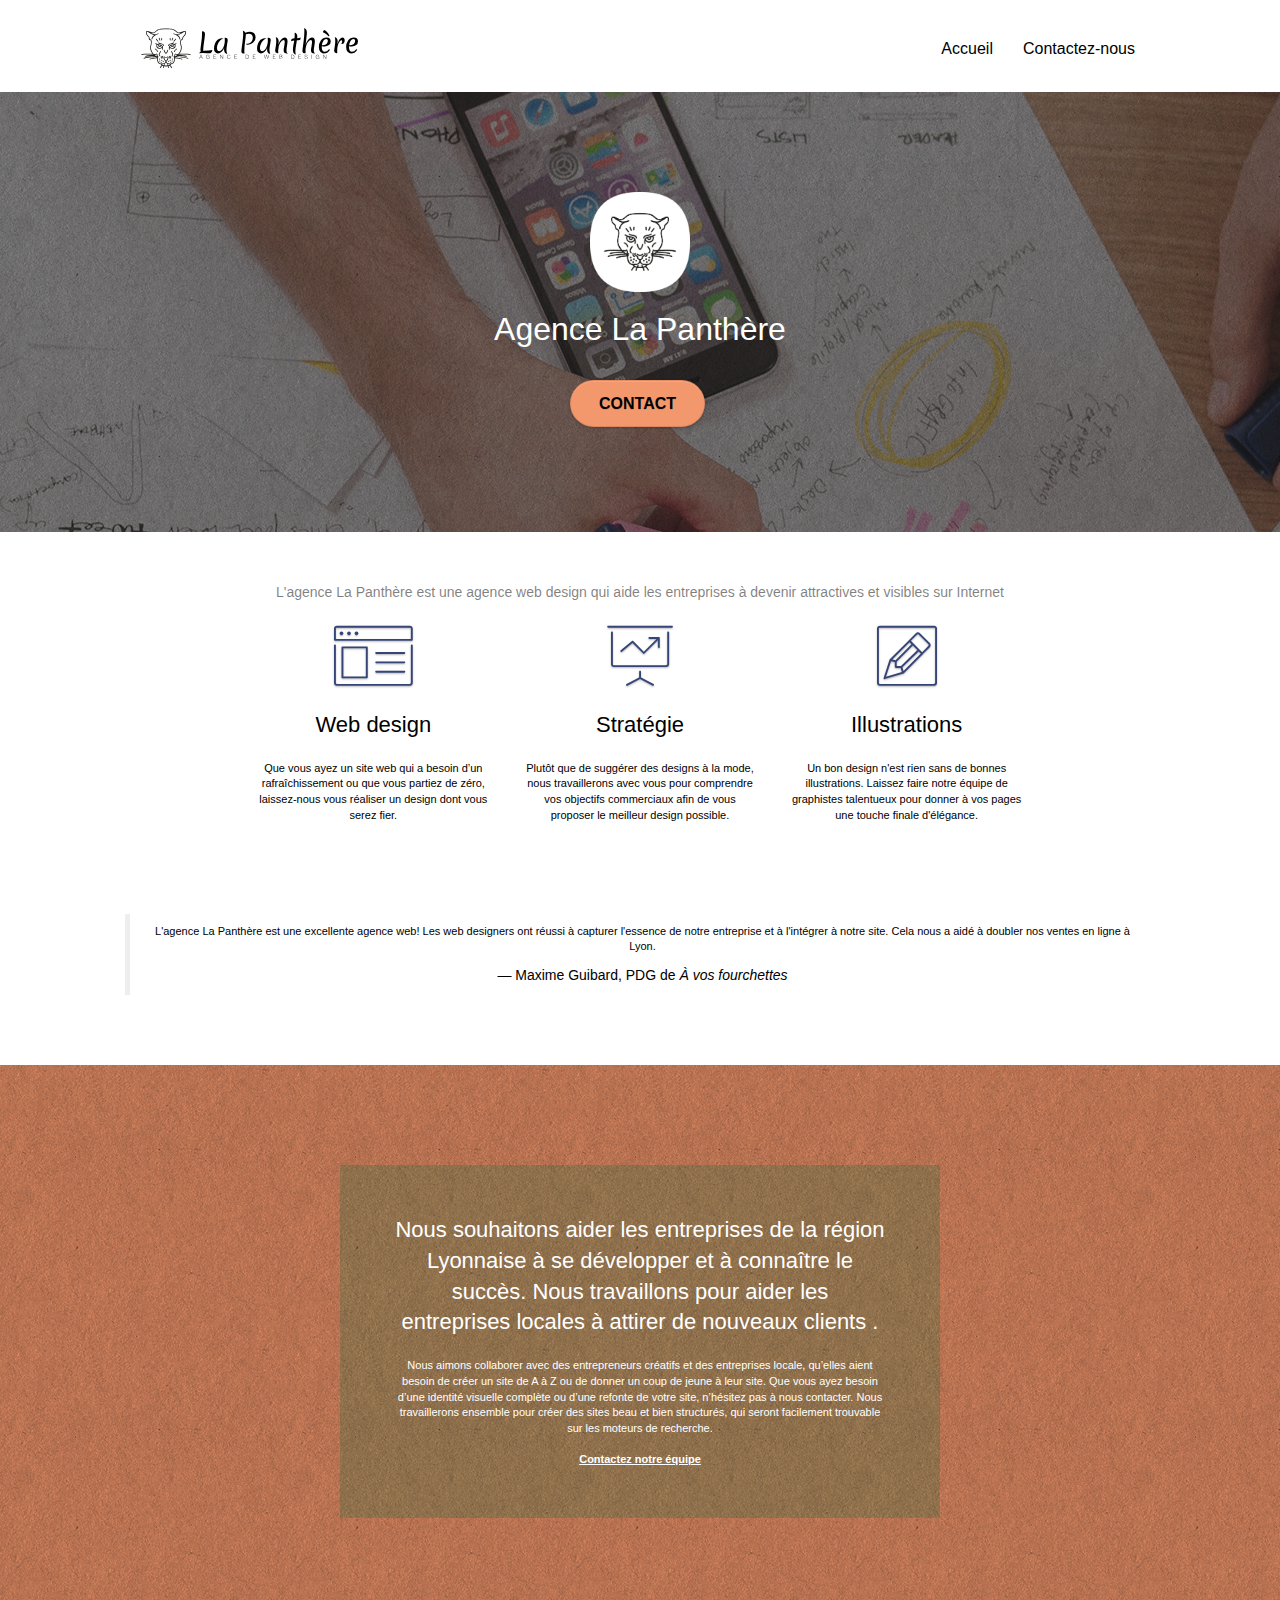
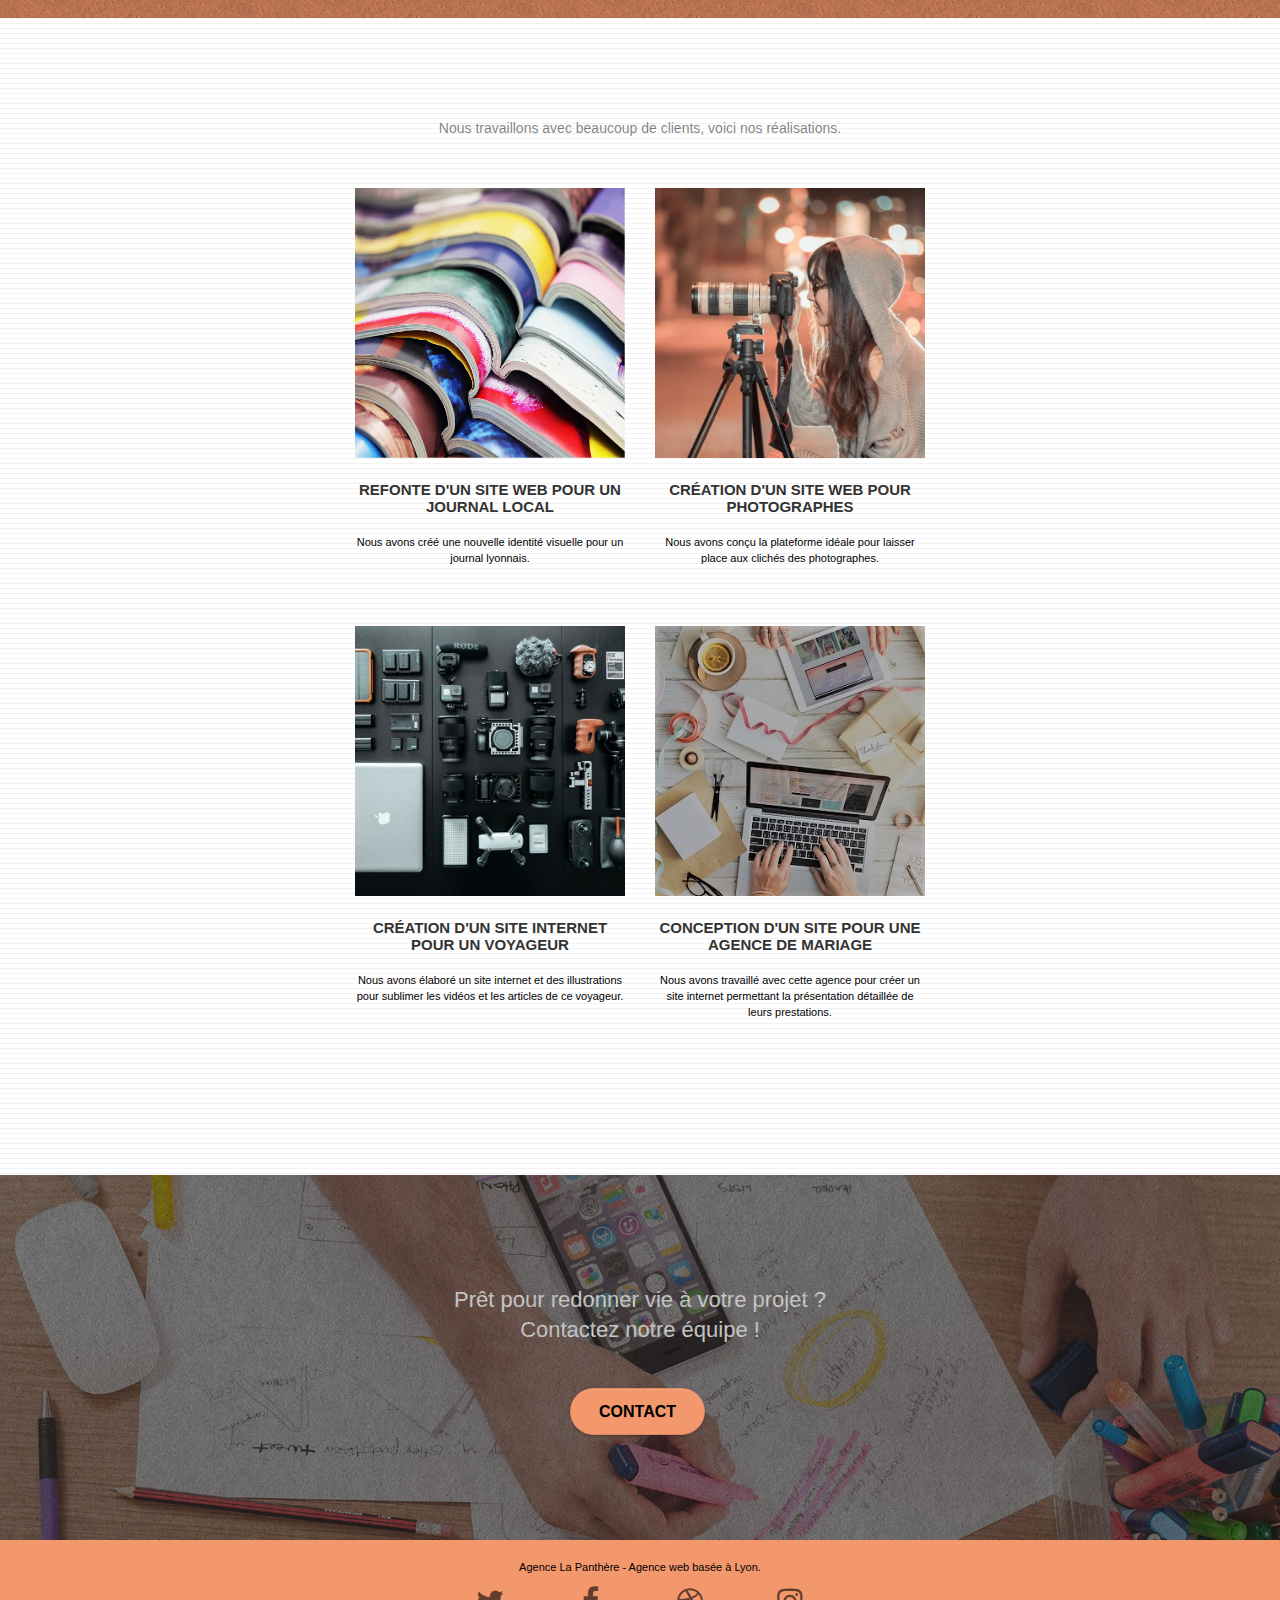
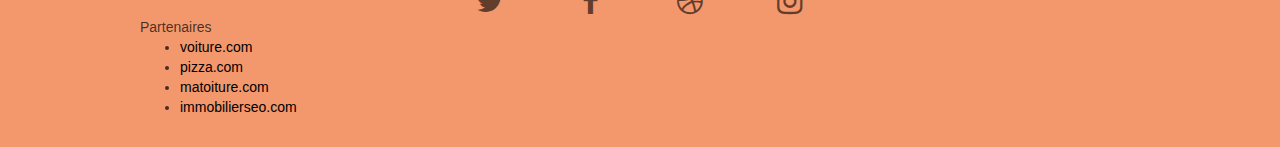
==== index.html @ 60c1de93 "Rename accueil.html en index.html pour github page" ====
<!doctype html>
<html lang="fr">
<head>
    <meta charset="utf-8">
    <meta name="description" content="L'agence La Pathère est une agence de web design basée à Lyon dont l'objectif est d'aider les entreprises à devenir attractive et visible sur internet.">
    <meta name="viewport" content="width=device-width, initial-scale=1.0, viewport-fit=cover">
    <link rel="shortcut icon" type="image/png" href="favicon.jpg">
    
	<link rel="stylesheet" type="text/css" href="./css/bootstrap.css">
	<link rel="stylesheet" type="text/css" href="style.css">
	<link rel="stylesheet" type="text/css" href="./css/font-awesome.css">
	<link rel="stylesheet" type="text/css" href="./css/et-line.css">
	
    
	<script src="./js/jquery-2.1.0.js"></script>
	<script src="./js/bootstrap.js"></script>
	<script src="./js/blocs.js"></script>
	<script src="./js/jquery.touchSwipe.js" defer></script>
	<script src="./js/gmaps.js"></script>

    <title>La Panthère, entreprise de web design à Lyon</title>

    
<!-- Analytics -->
 
<!-- Analytics END -->
    
</head>
<body>
<!-- Principal conteneur -->
<div class="page-container">
    
<!-- bloc-0 -->
<div class="bloc bgc-white l-bloc " id="bloc-0">
	<div class="container bloc-sm">

		<nav class="navbar row">
			<div class="navbar-header">
				<a class="navbar-brand" href="index.html"><img src="img/agence-la-panthere-monochrome.svg" alt="Logo de l'entreprise de web design La Panthère" height="40" /></a>
				<button id="nav-toggle" type="button" class="ui-navbar-toggle navbar-toggle" data-toggle="collapse" data-target=".navbar-1">
					<span class="sr-only">Toggle navigation</span><span class="icon-bar"></span><span class="icon-bar"></span><span class="icon-bar"></span>
				</button>
			</div>
			<div class="collapse navbar-collapse navbar-1 special-dropdown-nav">
				<ul class="site-navigation nav navbar-nav">
					<li>
						<a href="index.html">Accueil</a>
					</li>
					<li>
					</li>
					<li>
						<a href="contact.html">Contactez-nous</a>
					</li>
				</ul>
			</div>
		</nav>
	</div>
</div>
<!-- bloc-0 END -->

<!-- bloc-1-presentation -->
<div class="bloc bgc-dark-slate-blue bg-banniere d-bloc bg-t-edge bloc-bg-texture texture-paper b-parallax" id="bloc-1-hero">
	<div class="container bloc-lg">
		<div class="row tight-width-whitespace">
			<div class="col-sm-12">
				<img src="img/logo.png" class="center-block image-resize-mode" width="100" alt="Logo de l'entreprise de web design La Panthère" />
				<h1 class="text-center hero-bloc-text tc-white ">
					Agence La Panthère
				</h1>
				<div class="text-center">
					<a href="contact.html" class="btn btn-lg btn-clean btn-rd cta-hero btn-atomic-tangerine" id="cta-hero">Contact</a>
				</div>
			</div>
		</div>
	</div>
</div>
<!-- bloc-1-presentation END -->

<!-- bloc-2-services -->
<div class="bloc bgc-white l-bloc" id="bloc-2-services">
	<div class="container bloc-md">
		<div class="text-center">
			L'agence La Panthère est une agence web design qui aide les entreprises à devenir attractives et visibles sur Internet
		</div>
		<div class="row voffset-lg med-width-whitespace">
			<div class="col-sm-4">
				<div class="text-center">
					<span class="et-icon-browser sm-shadow icon-dark-slate-blue icons icon-lg"></span>
				</div>
				<h2 class="mg-md text-center">
					Web design
				</h2>
				<p class="text-center ">
					Que vous ayez un site web qui a besoin d&rsquo;un rafraîchissement ou que vous partiez de zéro, laissez-nous vous réaliser un design dont vous serez fier.
				</p>
			</div>
			<div class="col-sm-4">
				<div class="text-center">
					<span class="et-icon-presentation sm-shadow icon-dark-slate-blue icons icon-lg"></span>
				</div>
				<h2 class="mg-md text-center">
					Stratégie
				</h2>
				<p class="text-center ">
					Plutôt que de suggérer des designs à la mode, nous travaillerons avec vous pour comprendre vos objectifs commerciaux afin de vous proposer le meilleur design possible.<br>
				</p>
			</div>
			<div class="col-sm-4">
				<div class="text-center">
					<span class="et-icon-edit sm-shadow icon-dark-slate-blue icons icon-lg"></span>
				</div>
				<h2 class="mg-md text-center">
					Illustrations
				</h2>
				<p class="text-center ">
					Un bon design n'est rien sans de bonnes illustrations. Laissez faire notre équipe de graphistes talentueux pour donner à vos pages une touche finale d'élégance.
				</p>
			</div>
		</div>
		<div class="row voffset-lg voffset">
			<blockquote class="blockquote text-center">
				<p class="mb-0">L'agence La Panthère est une excellente agence web! Les web designers ont réussi à capturer l'essence de notre entreprise et à l'intégrer à notre site. Cela nous a aidé à doubler nos ventes en ligne à Lyon.</p>
				<footer class="blockquote-footer">Maxime Guibard, PDG de <cite title="Source Title">À vos fourchettes</cite></footer>
			</blockquote>
		</div>
	</div>
</div>
<!-- bloc-2-services END -->

<!-- bloc-3-what-i-do -->
<div class="bloc tc-white bgc-atomic-tangerine bg-presentation d-bloc bloc-bg-texture texture-paper b-parallax" id="bloc-3-what-i-do">
	<div class="container bloc-lg">
		<div class="row tight-width-whitespace black-background">
			<div class="col-sm-12">
				<h2 class="mg-md text-center tc-white">
					Nous souhaitons aider les entreprises de la région Lyonnaise à se développer et à connaître le succès. Nous travaillons pour aider les entreprises locales à attirer de nouveaux clients .<br>
				</h2>
				<p class="text-center white">
					Nous aimons collaborer avec des entrepreneurs créatifs et des entreprises locale, qu’elles aient besoin de créer un site de A à Z ou de donner un coup de jeune à leur site. Que vous ayez besoin d’une identité visuelle complète ou d’une refonte de votre site, n’hésitez pas à nous contacter. Nous travaillerons ensemble pour créer des sites beau et bien structurés, qui seront facilement trouvable sur les moteurs de recherche. <br><br><a class="ltc-white bold-link" href="contact.html">Contactez notre équipe</a><br>
				</p>
			</div>
		</div>
	</div>
</div>
<!-- bloc-3-what-i-do END -->

<!-- bloc-4-portfolio -->
<div class="bloc bgc-white bg-lines-h2-bg bg-repeat l-bloc" id="bloc-4-portfolio">
	<div class="container bloc-lg">
		<div class="row">
			<div class="col-sm-12 text-center">
				Nous travaillons avec beaucoup de clients, voici nos réalisations.
			</div>
		</div>
		<div class="row tight-width-whitespace portfolio-row">
			<div class="col-sm-6">
				<a href="#" data-lightbox="img/1.jpg" data-gallery-id="gallery-1" data-caption="Refonte d'un site web pour un journal local" data-frame="snapshot-lb"><img src="img/1.jpg" alt="Photo de livre empilé" class="img-responsive portfolio-thumb" /></a>
				<h3 class="mg-md text-center">
					Refonte d'un site web pour un journal local
				</h3>
				<p class="text-center">
					Nous avons créé une nouvelle identité visuelle pour un journal lyonnais.
				</p>
			</div>
			<div class="col-sm-6">
				<a href="#" data-lightbox="img/2.jpg" data-gallery-id="gallery-1" data-caption="Création d'un site web pour photographes" data-frame="snapshot-lb"><img src="img/2.jpg" class="img-responsive portfolio-thumb" alt="Photo d'une femme prenant une photo" /></a>
				<h3 class="mg-md text-center">
					Création d'un site web pour photographes
				</h3>
				<p class="text-center">
					Nous avons conçu la plateforme idéale pour laisser place aux clichés des photographes.
				</p>
			</div>
		</div>
		<div class="row tight-width-whitespace portfolio-row">
			<div class="col-sm-6">
				<a href="#" data-lightbox="img/3.bmp" data-gallery-id="gallery-1" data-caption="Création d'un site internet pour un voyageur" data-frame="snapshot-lb"><img src="img/3.bmp" class="img-responsive portfolio-thumb" alt="Photo de divers équipements de vidéaste"/></a>
				<h3 class="mg-md text-center">
					Création d'un site internet pour un voyageur
				</h3>
				<p class="text-center">
					Nous avons élaboré un site internet et des illustrations pour sublimer les vidéos et les articles de ce voyageur.
				</p>
			</div>
			<div class="col-sm-6">
				<a href="#" data-lightbox="img/4.bmp" data-gallery-id="gallery-1" data-caption="Conception d'un site pour une agence de mariage" data-frame="snapshot-lb"><img src="img/4.bmp" class="img-responsive portfolio-thumb" alt="Photo représantant des personnes travaillant sur une site web pour une agence de mariage" /></a>
				<h3 class="mg-md text-center">
					Conception d'un site pour une agence de mariage
				</h3>
				<p class="text-center">
					Nous avons travaillé avec cette agence pour créer un site internet permettant la présentation détaillée de leurs prestations.
				</p>
			</div>
		</div>
	</div>
</div>
<!-- bloc-4-portfolio END -->

<!-- bloc-5-cta -->
<div class="bloc bgc-dark-slate-blue bg-banniere d-bloc bloc-bg-texture texture-paper" id="bloc-5-cta">
	<div class="container bloc-lg">
		<div class="row">
			<h2 class="mg-md text-center tc-white">
				Prêt pour redonner vie à votre projet ?<br>Contactez notre équipe !
			</h2>
			<div class="col-sm-12 text-center">
				<a href="contact.html" class="btn btn-atomic-tangerine btn-clean btn-rd btn-lg cta-hero">Contact</a>
			</div>
		</div>
	</div>
</div>
<!-- bloc-5-cta END -->

<!-- ScrollToTop Button -->
<a class="bloc-button btn btn-d scrollToTop" onclick="scrollToTarget('1')"><span class="fa fa-chevron-up"></span></a>
<!-- ScrollToTop Button END-->

<!-- Footer - bloc-8 -->
<footer>
	<div class="bloc bgc-atomic-tangerine d-bloc" id="bloc-8">
	<div class="container bloc-sm">
		<div class="row">
			<div class="col-sm-12">
				<p class="text-center black">
					Agence La Panthère - Agence web basée à Lyon.<br>
				</p>
				<div class="row row-no-gutters social">
					<div class="col-sm-3">
						<div class="text-center">
							<a class="social" href="index.html"><span class="fa fa-twitter icon-md"></span></a>
						</div>
					</div>
					<div class="col-sm-3">
						<div class="text-center">
							<a class="social" href="index.html"><span class="fa fa-facebook icon-md"></span></a>
						</div>
					</div>
					<div class="col-sm-3">
						<div class="text-center">
							<a class="social" href="index.html"><span class="fa fa-dribbble icon-md"></span></a>
						</div>
					</div>
					<div class="col-sm-3">
						<div class="text-center">
							<a class="social" href="index.html"><span class="fa fa-instagram icon-md"></span></a>
						</div>
					</div>
				</div>
				<div class="row">
					<div class="col-sm-4">
						Partenaires
							<ul>
								<li><a href="voiture.com">voiture.com</a></li>
								<li><a href="pizza.com">pizza.com</a></li>
								<li><a href="matoiture.com">matoiture.com</a></li>
								<li><a href="immobilierseo.com">immobilierseo.com</a></li>
							</ul>		
					</div>
				</div>
			</div>
		</div>
	</div>
</div>
</footer>

<!-- Footer - bloc-8 END -->

</div>
<!-- Principal conteneur END -->
    

</body>
</html>
---- style.css ----
body {
    margin: 0;
    padding: 0;
    background: #FFF;
    overflow-x: hidden;
    -webkit-font-smoothing: antialiased;
    -moz-osx-font-smoothing: grayscale;
}

a,
button {
    transition: all .3s ease-in-out;
    outline: none!important;
}

a:hover {
    text-decoration: none;
    cursor: pointer;
}

#page-loading-blocs-notifaction {
    position: fixed;
    top: 0;
    bottom: 0;
    width: 100%;
    z-index: 100000;
    background: #FFFFFF url("img/pageload-spinner.gif") no-repeat center center;
}

.bloc {
    width: 100%;
    clear: both;
    background: 50% 50% no-repeat;
    padding: 0 50px;
    -webkit-background-size: cover;
    -moz-background-size: cover;
    -o-background-size: cover;
    background-size: cover;
    position: relative;
}

.bloc .container {
    padding-left: 0;
    padding-right: 0;
}

.bloc-lg {
    padding: 100px 50px;
}

.bloc-md {
    padding: 50px;
}

.bloc-sm {
    padding: 20px 50px;
}

.bg-center,
.bg-l-edge,
.bg-r-edge,
.bg-t-edge,
.bg-b-edge,
.bg-tl-edge,
.bg-bl-edge,
.bg-tr-edge,
.bg-br-edge,
.bg-repeat {
    -webkit-background-size: auto!important;
    -moz-background-size: auto!important;
    -o-background-size: auto!important;
    background-size: auto!important;
}

.bg-repeat {
    background: repeat;
}

.bg-t-edge {
    background: top no-repeat;
}

.bloc-bg-texture::before {
    content: "";
    background-size: 2px 2px;
    position: absolute;
    top: 0;
    bottom: 0;
    left: 0;
    right: 0;
}

.texture-paper::before {
    background: url("img/texture-paper.png");
    background-size: 280px 280px;
}

.b-parallax {
    background-attachment: fixed;
}

.d-bloc {
    color: rgba(0, 0, 0, 0.7);
}

.d-bloc button:hover {
    color: rgba(255, 255, 255, .9);
}

.d-bloc .icon-round,
.d-bloc .icon-square,
.d-bloc .icon-rounded,
.d-bloc .icon-semi-rounded-a,
.d-bloc .icon-semi-rounded-b {
    border-color: rgba(255, 255, 255, .9);
}

.d-bloc .divider-h span {
    border-color: rgba(255, 255, 255, .2);
}

.d-bloc .a-btn,
.d-bloc .navbar a,
.d-bloc .navbar-brand,
.d-bloc a .icon-sm,
.d-bloc a .icon-md,
.d-bloc a .icon-lg,
.d-bloc a .icon-xl,
.d-bloc h1 a,
.d-bloc h2 a,
.d-bloc h3 a,
.d-bloc h4 a,
.d-bloc h5 a,
.d-bloc h6 a,
.d-bloc p a {
    color: rgba(0, 0, 0, 0.6);
}

.d-bloc .a-btn:hover,
.d-bloc .navbar a:hover,
.d-bloc .navbar-brand:hover,
.d-bloc a:hover .icon-sm,
.d-bloc a:hover .icon-md,
.d-bloc a:hover .icon-lg,
.d-bloc a:hover .icon-xl,
.d-bloc h1 a:hover,
.d-bloc h2 a:hover,
.d-bloc h3 a:hover,
.d-bloc h4 a:hover,
.d-bloc h5 a:hover,
.d-bloc h6 a:hover,
.d-bloc p a:hover {
    color: rgb(0, 0, 0);
}

.d-bloc .navbar-toggle .icon-bar {
    background: rgba(255, 255, 255, 1);
}

.d-bloc .btn-wire,
.d-bloc .btn-wire:hover {
    color: rgba(255, 255, 255, 1);
    border-color: rgba(255, 255, 255, 1);
}

.d-bloc .panel {
    color: rgba(0, 0, 0, .5);
}

.d-bloc .panel button:hover {
    color: rgba(0, 0, 0, .7);
}

.d-bloc .panel icon {
    border-color: rgba(0, 0, 0, .7);
}

.d-bloc .panel .divider-h span {
    border-color: rgba(0, 0, 0, .1);
}

.d-bloc .panel .a-btn {
    color: rgba(0, 0, 0, .6);
}

.d-bloc .panel .a-btn:hover {
    color: rgba(0, 0, 0, 1);
}

.d-bloc .panel .btn-wire,
.d-bloc .panel .btn-wire:hover {
    color: rgba(0, 0, 0, .7);
    border-color: rgba(0, 0, 0, .3);
}

.d-bloc .panel,
.l-bloc {
    color: rgba(0, 0, 0, .5);
}

.d-bloc .panel button:hover,
.l-bloc button:hover {
    color: rgba(0, 0, 0, .7);
}

.l-bloc .icon-round,
.l-bloc .icon-square,
.l-bloc .icon-rounded,
.l-bloc .icon-semi-rounded-a,
.l-bloc .icon-semi-rounded-b {
    border-color: rgba(0, 0, 0, .7);
}

.d-bloc .panel .divider-h span,
.l-bloc .divider-h span {
    border-color: rgba(0, 0, 0, .1);
}

.d-bloc .panel .a-btn,
.l-bloc .a-btn,
.l-bloc .navbar a,
.l-bloc .navbar-brand,
.l-bloc a .icon-sm,
.l-bloc a .icon-md,
.l-bloc a .icon-lg,
.l-bloc a .icon-xl,
.l-bloc h1 a,
.l-bloc h2 a,
.l-bloc h3 a,
.l-bloc h4 a,
.l-bloc h5 a,
.l-bloc h6 a,
.l-bloc p a {
    color: rgba(0, 0, 0, .6);
}

.d-bloc .panel .a-btn:hover,
.l-bloc .a-btn:hover,
.l-bloc .navbar a:hover,
.l-bloc .navbar-brand:hover,
.l-bloc a:hover .icon-sm,
.l-bloc a:hover .icon-md,
.l-bloc a:hover .icon-lg,
.l-bloc a:hover .icon-xl,
.l-bloc h1 a:hover,
.l-bloc h2 a:hover,
.l-bloc h3 a:hover,
.l-bloc h4 a:hover,
.l-bloc h5 a:hover,
.l-bloc h6 a:hover,
.l-bloc p a:hover {
    color: rgba(0, 0, 0, 1);
}

.l-bloc .navbar-toggle .icon-bar {
    color: rgba(0, 0, 0, .6);
}

.d-bloc .panel .btn-wire,
.d-bloc .panel .btn-wire:hover,
.l-bloc .btn-wire,
.l-bloc .btn-wire:hover {
    color: rgba(0, 0, 0, .7);
    border-color: rgba(0, 0, 0, .3);
}

.voffset {
    margin-top: 30px;
}

.voffset-lg {
    margin-top: 80px;
}

.row-no-gutters {
    margin-right: 0;
    margin-left: 0;
}

.row.row-no-gutters > [class^="col-"],
.row.row-no-gutters > [class*=" col-"] {
    padding-right: 0;
    padding-left: 0;
}

#bloc-1-hero h1 {
    font-size: 32px;
}

.navbar {
    margin-bottom: 0;
    z-index: 1;
}

.navbar-brand {
    height: auto;
    padding: 3px 15px;
    font-size: 25px;
    font-weight: normal;
    font-weight: 600;
    line-height: 44px;
}

.navbar-brand img {
    max-height: 200px;
    margin: 0 5px 0 0;
    display: inline;
}

.navbar-brand img[src$=svg] {
    min-width: 100px;
}

.nav-center .navbar-brand img {
    margin: 0;
}

.navbar .nav {
    padding-top: 2px;
    margin-right: -16px;
    float: right;
    z-index: 1;
}

.nav > li {
    float: left;
    margin-top: 4px;
    font-size: 16px;
}

.navbar-nav .open .dropdown-menu > li > a {
    text-align: inherit;
}

.nav > li a:hover,
.nav > li a:focus {
    background: transparent;
}

.navbar-toggle {
    margin: 10px 10px 0 0;
    border: 0px;
}

.navbar-toggle:hover {
    background: transparent!important;
}

.navbar-toggle .icon-bar {
    background-color: rgba(0, 0, 0, .5);
    width: 26px;
}

.nav-invert .navbar .nav {
    float: left;
}

.nav-invert .navbar-header,
.nav-invert .navbar-brand {
    float: right;
    position: relative;
    z-index: 2;
}

@media (min-width: 768px) {
    .site-navigation {
        position: absolute;
        top: 50%;
        right: 20px;
        transform: translate(0, -50%);
        -webkit-transform: translateY(-50%);
    }
    .nav > li .dropdown-menu a,
    .nav > li .dropdown-menu a:hover {
        color: #484848;
    }
    .nav-invert .site-navigation {
        left: 0;
        right: 0;
    }
    .nav-center {
        text-align: center;
    }
    .nav-center .navbar-header {
        width: 100%;
    }
    .nav-center .navbar-header,
    .nav-center .navbar-brand,
    .nav-center .nav > li {
        float: none;
        display: inline-block;
    }
    .nav-center .site-navigation {
        position: relative;
        width: 100%;
        right: 0;
        margin-right: 0px;
        margin-top: 20px;
    }
    .nav-center.mini-nav .navbar-toggle {
        float: none;
        margin: 10px auto 0;
    }
}

.nav > li > .dropdown a {
    background: none!important;
    display: block;
    padding: 14px 15px;
}

nav .caret {
    margin: 0 5px;
}

.dropdown-menu .dropdown-menu {
    top: -8px;
    left: 100%;
}

.dropdown-menu .dropmenu-flow-right {
    top: 100%;
    left: 0;
    margin-left: -1px;
    border-top-left-radius: 0;
    border-top-right-radius: 0;
}

.dropdown-menu .dropdown span {
    border: 4px solid black;
    border-top-color: transparent;
    border-right-color: transparent;
    border-bottom-color: transparent;
    margin: 6px -5px 0 0!important;
    float: right;
}

.mg-md {
    margin-top: 10px;
    margin-bottom: 20px;
}

.mg-lg {
    margin-top: 10px;
    margin-bottom: 40px;
}

.btn {
    margin: 0 5px 5px 0;
}

.btn.pull-right {
    margin: 0 0 5px 5px;
}

.btn-d,
.btn-d:hover,
.btn-d:focus {
    color: #FFF;
    background: rgba(0, 0, 0, .3);
}

button {
    outline: none!important;
}

.btn-rd {
    border-radius: 40px;
}

.btn-clean {
    border: 1px solid rgba(0, 0, 0, .08);
    border-bottom-color: rgba(0, 0, 0, .1);
    text-shadow: 0 1px 0 rgba(0, 0, 1, .1);
    box-shadow: 0 1px 3px rgba(0, 0, 1, .25), inset 0 1px 0 0 rgba(255, 255, 255, .15);
}

.icon-md {
    font-size: 30px!important;
}

.icon-lg {
    font-size: 60px!important;
}

.sm-shadow {
    text-shadow: 0 1px 2px rgba(0, 0, 0, .3);
}

.panel-sq,
.panel-sq .panel-heading,
.panel-sq .panel-footer {
    border-radius: 0;
}

.panel-rd {
    border-radius: 30px;
}

.panel-rd .panel-heading {
    border-radius: 29px 29px 0 0;
}

.panel-rd .panel-footer {
    border-radius: 0 0 29px 29px;
}

.form-control {
    border-color: rgba(0, 0, 0, .1);
    box-shadow: none;
}

.scrollToTop {
    width: 40px;
    height: 40px;
    position: fixed;
    bottom: 20px;
    right: 20px;
    opacity: 0;
    z-index: 500;
    transition: all .3s ease-in-out;
}

.scrollToTop span {
    margin-top: 6px;
}

.showScrollTop {
    font-size: 14px;
    opacity: 1;
}

a[data-lightbox] {
    position: relative;
    display: block;
    text-align: center;
}

a[data-lightbox]:hover::before {
    content: "+";
    font-family: "HelveticaNeue-Light", "Helvetica Neue Light", "Helvetica Neue", Helvetica, Arial;
    font-size: 32px;
    width: 50px;
    height: 50px;
    margin-left: -25px;
    border-radius: 50%;
    background: rgba(0, 0, 0, .6);
    color: #FFF;
    font-weight: 100;
    z-index: 1;
    position: absolute;
    top: 50%;
    transform: translateY(-50%);
    -webkit-transform: translateY(-50%);
}

a[data-lightbox]:hover img {
    opacity: 0.6;
    -webkit-animation-fill-mode: none;
    animation-fill-mode: none;
}

#lightbox-modal {
    display: flex;
    align-items: center;
}

#lightbox-modal .modal-dialog {
    width: 90%;
    max-width: 900px;
    margin: 0 auto 0;
}

#lightbox-modal .modal-dialog img {
    max-height: 90vh;
    margin: 0 auto;
}

.lightbox-caption {
    padding: 20px;
    color: #FFF;
    background: rgba(0, 0, 0, .5);
    position: absolute;
    left: 15px;
    right: 15px;
    bottom: 5px;
}

.close-lightbox {
    color: #FFF;
    font-size: 30px;
    position: absolute;
    top: 20px;
    right: 20px;
    z-index: 20;
    background: rgba(0, 0, 0, .5);
    border: none;
    line-height: 30px;
    padding: 0 9px 5px;
    opacity: 0.3;
}

.close-lightbox:hover,
.next-lightbox:hover,
.prev-lightbox:hover {
    opacity: 1.0;
    color: #FFF;
}

.next-lightbox,
.prev-lightbox {
    font-size: 20px;
    color: rgba(255, 255, 255, .9);
    background: rgba(0, 0, 0, .5);
    transition: all .2s ease-in-out;
    position: absolute;
    top: 45%;
    z-index: 1;
    opacity: 0.4;
}

.next-lightbox {
    padding: 6px 8px 1px 13px;
    right: 25px;
}

.prev-lightbox {
    padding: 6px 13px 1px 10px;
    left: 25px;
}

.snapshot-lb .modal-body {
    padding-bottom: 45px;
}

.snapshot-lb .lightbox-caption {
    padding: 0;
    color: rgba(0, 0, 0, .5);
    background: none;
}

h1,
h2,
h3,
h4,
h5,
h6,
p,
label,
.btn,
a {
    font-family: "helvetica";
    font-weight: 400;
    color: #000000!important;
}

.container {
    max-width: 1000px;
}

.hero-bloc-text {
    font-size: 38px;
}

.hero-bloc-text-sub {
    font-size: 36px;
}

.statement-bloc-text {
    line-height: 26px;
    font-style: italic;
    font-size: 20px;
    text-align: center;
    font-weight: lighter;
    max-width: 520px;
    margin: auto auto auto auto;
}

p {
    font-size: 11px;
}

.tight-width-whitespace {
    max-width: 600px;
    margin: auto auto auto auto;
}

.h1 {
    font-size: 20px;
    font-family: "Open Sans";
}

.cta-hero {
    margin-top: 22px;
    color: #000000!important;
    text-transform: uppercase;
    padding: 12px 28px 12px 28px;
    font-size: 16px;
    font-weight: 700;
}

.social {
    max-width: 400px;
    margin: auto auto auto auto;
}

h2 {
    font-size: 22px;
    line-height: 1.4em;
}

h3 {
    font-size: 15px;
    text-transform: uppercase;
    font-weight: 700;
    color: #333333!important;
}

.med-width-whitespace {
    max-width: 800px;
    margin: auto auto auto auto;
    box-shadow: 0px 0px 0px #000000;
}

h1 {
    color: #333333!important;
}

h4 {
    color: #333333!important;
}

.icons {
    margin-bottom: 14px;
    margin-top: 24px;
}

.white {
    color: #FFFFFF!important;
}

.black {
    color: black!important;
}

.portfolio-thumb {
    margin-bottom: 24px;
}

.portfolio-row {
    margin-bottom: 44px;
    margin-top: 50px;
}

.avatar {
    box-shadow: 0px 4px 9px rgba(0, 0, 0, 0.3);
}

.black-background {
    background-color: rgba(165, 147, 99, 0.7);
    padding: 40px 40px 40px 40px;
}

.bold-link {
    font-weight: 900;
    text-decoration: underline!important;
}

.bgc-white {
    background-color: #FFFFFF;
}

.bgc-dark-slate-blue {
    background-color: #364577;
}

.bgc-atomic-tangerine {
    background-color: #F3976C;
}

.tc-white {
    color: #ffffff!important;
}

.btn-atomic-tangerine {
    background: #F3976C;
    color: black!important;
}

.btn-atomic-tangerine:hover {
    background: #c27956!important;
    color: black!important;
}

.ltc-white {
    color: #FFFFFF!important;
}

.ltc-white:hover {
    color: #cccccc!important;
}

.ltc-atomic-tangerine {
    color: #F3976C!important;
}

.ltc-atomic-tangerine:hover {
    color: #c27956!important;
}

.icon-dark-slate-blue {
    color: #364577!important;
    border-color: #364577!important;
}

.bg-dots-bg {
    background-image: url("img/dots-bg.png");
}

.bg-lines-h2-bg {
    background-image: url("img/lines-h2-bg.png");
}

.bg-banniere {
    background-image: url("img/agence-la-panthere.jpg");
}

.bg-presentation {
    background-image: url("img/image-de-presentation.bmp");
}

.blockquote-footer{
    color: #000000!important;
}

@media (max-width: 1024px) {
    .bloc {
        padding-left: 20px;
        padding-right: 20px;
    }
    .bloc.full-width-bloc,
    .bloc-tile-2.full-width-bloc .container,
    .bloc-tile-3.full-width-bloc .container,
    .bloc-tile-4.full-width-bloc .container {
        padding-left: 0;
        padding-right: 0;
    }
}

@media (max-width: 992px) and (min-width: 768px) {
    .navbar .nav {
        max-width: 80%
    }
    .nav-center.navbar .nav {
        max-width: 100%
    }
}

@media only screen and (min-device-width: 768px) and (max-device-width: 1024px) and (orientation: landscape) {
    .b-parallax {
        background-attachment: scroll;
    }
}

@media only screen and (min-device-width: 1024px) and (max-device-width: 1366px) and (-webkit-min-device-pixel-ratio: 1.5) {
    .b-parallax {
        background-attachment: scroll;
    }
}

@media (max-width: 991px) {
    .container {
        width: 100%;
    }
    .b-parallax {
        background-attachment: scroll;
    }
    .page-container,
    #hero-bloc {
        overflow-x: hidden;
        position: relative;
    }
    .bloc {
        padding-left: constant(safe-area-inset-left);
        padding-right: constant(safe-area-inset-right);
    }
    .bloc-group,
    .bloc-group .bloc {
        display: block;
        width: 100%;
    }
    .bloc-fill-screen .fill-bloc-top-edge,
    .bloc-fill-screen .fill-bloc-bottom-edge {
        padding: 0 20px;
        padding-left: constant(safe-area-inset-left);
        padding-right: constant(safe-area-inset-right);
    }
}

@media (max-width: 767px) {
    .page-container {
        overflow-x: hidden;
        position: relative;
    }
    h1,
    h2,
    h3,
    h4,
    h5,
    h6,
    p,
    #disqus_thread {
        padding-left: 10px!important;
        padding-right: 10px!important;
    }
    .b-parallax {
        background-attachment: scroll;
    }
    .navbar .nav {
        padding-top: 0;
        border-top: 1px solid rgba(0, 0, 0, .2);
        float: none!important;
    }
    .navbar.row {
        margin-left: 0;
        margin-right: 0;
    }
    .site-navigation {
        position: inherit;
        transform: none;
        -webkit-transform: none;
        -ms-transform: none;
    }
    .nav > li {
        margin-top: 0;
        border-bottom: 1px solid rgba(0, 0, 0, .1);
        background: rgba(0, 0, 0, .05);
        text-align: left;
        padding-left: 15px;
        width: 100%;
    }
    .nav > li:hover {
        background: rgba(0, 0, 0, .08);
    }
    .dropdown .dropdown a .caret {
        float: none;
        margin: 5px 0 0 10px!important;
        border: 4px solid black;
        border-bottom-color: transparent;
        border-right-color: transparent;
        border-left-color: transparent;
    }
    #hero-bloc .navbar .nav {
        background: rgba(0, 0, 0, .8);
    }
    #hero-bloc .navbar .nav a {
        color: rgba(255, 255, 255, .6);
    }
    .hero {
        padding: 50px 0;
    }
    .hero-nav {
        left: -1px;
        right: -1px;
    }
    .navbar-collapse {
        padding: 0;
        overflow-x: hidden;
        -webkit-box-shadow: none;
        box-shadow: none;
    }
    .navbar-brand img {
        max-height: 40px;
        width: auto;
    }
    .nav-invert .navbar-header {
        float: none;
        width: 100%;
    }
    .nav-invert .navbar-toggle {
        float: left;
        margin-left: 10px;
    }
    .bloc {
        padding-left: 0;
        padding-right: 0;
    }
    .bloc-xxl,
    .bloc-xl,
    .bloc-lg {
        padding: 40px 0;
    }
    .bloc-sm,
    .bloc-md {
        padding-left: 0;
        padding-right: 0;
    }
    .bloc-tile-2 .container,
    .bloc-tile-3 .container,
    .bloc-tile-4 .container,
    .bloc-fill-screen .fill-bloc-top-edge,
    .bloc-fill-screen .fill-bloc-bottom-edge {
        padding-left: 0;
        padding-right: 0;
    }
    .a-block {
        padding: 0 10px;
    }
    .btn-dwn {
        display: none;
    }
    .voffset {
        margin-top: 5px;
    }
    .voffset-md {
        margin-top: 20px;
    }
    .voffset-lg {
        margin-top: 30px;
    }
    form {
        padding: 5px;
    }
    .close-lightbox {
        display: inline-block;
    }
    .blocsapp-device-iphone5 {
        background-size: 216px 425px;
        padding-top: 60px;
        width: 216px;
        height: 425px;
    }
    .blocsapp-device-iphone5 img {
        width: 180px;
        height: 320px;
    }
}

@media (max-width: 400px) {
    .bloc {
        padding-left: 0;
        padding-right: 0;
    }
}

@media (max-width: 767px) {
    .bloc-mob-center-text {
        text-align: center;
    }
}
---- css/et-line.css ----
@font-face {
    font-family: et-line;
    src: url(../fonts/et-line.eot);
    src: url(../fonts/et-line.eot?#iefix) format('embedded-opentype'), url(../fonts/et-line.woff) format('woff'), url(../fonts/et-line.ttf) format('truetype'), url(../fonts/et-line.svg#et-line) format('svg');
    font-weight: 400;
    font-style: normal
}

.et-icon-adjustments,
.et-icon-alarmclock,
.et-icon-anchor,
.et-icon-aperture,
.et-icon-attachment,
.et-icon-bargraph,
.et-icon-basket,
.et-icon-beaker,
.et-icon-bike,
.et-icon-book-open,
.et-icon-briefcase,
.et-icon-browser,
.et-icon-calendar,
.et-icon-camera,
.et-icon-caution,
.et-icon-chat,
.et-icon-circle-compass,
.et-icon-clipboard,
.et-icon-clock,
.et-icon-cloud,
.et-icon-compass,
.et-icon-desktop,
.et-icon-dial,
.et-icon-document,
.et-icon-documents,
.et-icon-download,
.et-icon-dribbble,
.et-icon-edit,
.et-icon-envelope,
.et-icon-expand,
.et-icon-facebook,
.et-icon-flag,
.et-icon-focus,
.et-icon-gears,
.et-icon-genius,
.et-icon-gift,
.et-icon-global,
.et-icon-globe,
.et-icon-googleplus,
.et-icon-grid,
.et-icon-happy,
.et-icon-hazardous,
.et-icon-heart,
.et-icon-hotairballoon,
.et-icon-hourglass,
.et-icon-key,
.et-icon-laptop,
.et-icon-layers,
.et-icon-lifesaver,
.et-icon-lightbulb,
.et-icon-linegraph,
.et-icon-linkedin,
.et-icon-lock,
.et-icon-magnifying-glass,
.et-icon-map,
.et-icon-map-pin,
.et-icon-megaphone,
.et-icon-mic,
.et-icon-mobile,
.et-icon-newspaper,
.et-icon-notebook,
.et-icon-paintbrush,
.et-icon-paperclip,
.et-icon-pencil,
.et-icon-phone,
.et-icon-picture,
.et-icon-pictures,
.et-icon-piechart,
.et-icon-presentation,
.et-icon-pricetags,
.et-icon-printer,
.et-icon-profile-female,
.et-icon-profile-male,
.et-icon-puzzle,
.et-icon-quote,
.et-icon-recycle,
.et-icon-refresh,
.et-icon-ribbon,
.et-icon-rss,
.et-icon-sad,
.et-icon-scissors,
.et-icon-scope,
.et-icon-search,
.et-icon-shield,
.et-icon-speedometer,
.et-icon-strategy,
.et-icon-streetsign,
.et-icon-tablet,
.et-icon-target,
.et-icon-telescope,
.et-icon-toolbox,
.et-icon-tools,
.et-icon-tools-2,
.et-icon-trophy,
.et-icon-tumblr,
.et-icon-twitter,
.et-icon-upload,
.et-icon-video,
.et-icon-wallet,
.et-icon-wine {
    font-family: et-line;
    speak: none;
    font-style: normal;
    font-weight: 400;
    font-variant: normal;
    text-transform: none;
    line-height: 1;
    -webkit-font-smoothing: antialiased;
    -moz-osx-font-smoothing: grayscale;
    display: inline-block
}

.et-icon-mobile:before {
    content: "\e000"
}

.et-icon-laptop:before {
    content: "\e001"
}

.et-icon-desktop:before {
    content: "\e002"
}

.et-icon-tablet:before {
    content: "\e003"
}

.et-icon-phone:before {
    content: "\e004"
}

.et-icon-document:before {
    content: "\e005"
}

.et-icon-documents:before {
    content: "\e006"
}

.et-icon-search:before {
    content: "\e007"
}

.et-icon-clipboard:before {
    content: "\e008"
}

.et-icon-newspaper:before {
    content: "\e009"
}

.et-icon-notebook:before {
    content: "\e00a"
}

.et-icon-book-open:before {
    content: "\e00b"
}

.et-icon-browser:before {
    content: "\e00c"
}

.et-icon-calendar:before {
    content: "\e00d"
}

.et-icon-presentation:before {
    content: "\e00e"
}

.et-icon-picture:before {
    content: "\e00f"
}

.et-icon-pictures:before {
    content: "\e010"
}

.et-icon-video:before {
    content: "\e011"
}

.et-icon-camera:before {
    content: "\e012"
}

.et-icon-printer:before {
    content: "\e013"
}

.et-icon-toolbox:before {
    content: "\e014"
}

.et-icon-briefcase:before {
    content: "\e015"
}

.et-icon-wallet:before {
    content: "\e016"
}

.et-icon-gift:before {
    content: "\e017"
}

.et-icon-bargraph:before {
    content: "\e018"
}

.et-icon-grid:before {
    content: "\e019"
}

.et-icon-expand:before {
    content: "\e01a"
}

.et-icon-focus:before {
    content: "\e01b"
}

.et-icon-edit:before {
    content: "\e01c"
}

.et-icon-adjustments:before {
    content: "\e01d"
}

.et-icon-ribbon:before {
    content: "\e01e"
}

.et-icon-hourglass:before {
    content: "\e01f"
}

.et-icon-lock:before {
    content: "\e020"
}

.et-icon-megaphone:before {
    content: "\e021"
}

.et-icon-shield:before {
    content: "\e022"
}

.et-icon-trophy:before {
    content: "\e023"
}

.et-icon-flag:before {
    content: "\e024"
}

.et-icon-map:before {
    content: "\e025"
}

.et-icon-puzzle:before {
    content: "\e026"
}

.et-icon-basket:before {
    content: "\e027"
}

.et-icon-envelope:before {
    content: "\e028"
}

.et-icon-streetsign:before {
    content: "\e029"
}

.et-icon-telescope:before {
    content: "\e02a"
}

.et-icon-gears:before {
    content: "\e02b"
}

.et-icon-key:before {
    content: "\e02c"
}

.et-icon-paperclip:before {
    content: "\e02d"
}

.et-icon-attachment:before {
    content: "\e02e"
}

.et-icon-pricetags:before {
    content: "\e02f"
}

.et-icon-lightbulb:before {
    content: "\e030"
}

.et-icon-layers:before {
    content: "\e031"
}

.et-icon-pencil:before {
    content: "\e032"
}

.et-icon-tools:before {
    content: "\e033"
}

.et-icon-tools-2:before {
    content: "\e034"
}

.et-icon-scissors:before {
    content: "\e035"
}

.et-icon-paintbrush:before {
    content: "\e036"
}

.et-icon-magnifying-glass:before {
    content: "\e037"
}

.et-icon-circle-compass:before {
    content: "\e038"
}

.et-icon-linegraph:before {
    content: "\e039"
}

.et-icon-mic:before {
    content: "\e03a"
}

.et-icon-strategy:before {
    content: "\e03b"
}

.et-icon-beaker:before {
    content: "\e03c"
}

.et-icon-caution:before {
    content: "\e03d"
}

.et-icon-recycle:before {
    content: "\e03e"
}

.et-icon-anchor:before {
    content: "\e03f"
}

.et-icon-profile-male:before {
    content: "\e040"
}

.et-icon-profile-female:before {
    content: "\e041"
}

.et-icon-bike:before {
    content: "\e042"
}

.et-icon-wine:before {
    content: "\e043"
}

.et-icon-hotairballoon:before {
    content: "\e044"
}

.et-icon-globe:before {
    content: "\e045"
}

.et-icon-genius:before {
    content: "\e046"
}

.et-icon-map-pin:before {
    content: "\e047"
}

.et-icon-dial:before {
    content: "\e048"
}

.et-icon-chat:before {
    content: "\e049"
}

.et-icon-heart:before {
    content: "\e04a"
}

.et-icon-cloud:before {
    content: "\e04b"
}

.et-icon-upload:before {
    content: "\e04c"
}

.et-icon-download:before {
    content: "\e04d"
}

.et-icon-target:before {
    content: "\e04e"
}

.et-icon-hazardous:before {
    content: "\e04f"
}

.et-icon-piechart:before {
    content: "\e050"
}

.et-icon-speedometer:before {
    content: "\e051"
}

.et-icon-global:before {
    content: "\e052"
}

.et-icon-compass:before {
    content: "\e053"
}

.et-icon-lifesaver:before {
    content: "\e054"
}

.et-icon-clock:before {
    content: "\e055"
}

.et-icon-aperture:before {
    content: "\e056"
}

.et-icon-quote:before {
    content: "\e057"
}

.et-icon-scope:before {
    content: "\e058"
}

.et-icon-alarmclock:before {
    content: "\e059"
}

.et-icon-refresh:before {
    content: "\e05a"
}

.et-icon-happy:before {
    content: "\e05b"
}

.et-icon-sad:before {
    content: "\e05c"
}

.et-icon-facebook:before {
    content: "\e05d"
}

.et-icon-twitter:before {
    content: "\e05e"
}

.et-icon-googleplus:before {
    content: "\e05f"
}

.et-icon-rss:before {
    content: "\e060"
}

.et-icon-tumblr:before {
    content: "\e061"
}

.et-icon-linkedin:before {
    content: "\e062"
}

.et-icon-dribbble:before {
    content: "\e063"
}
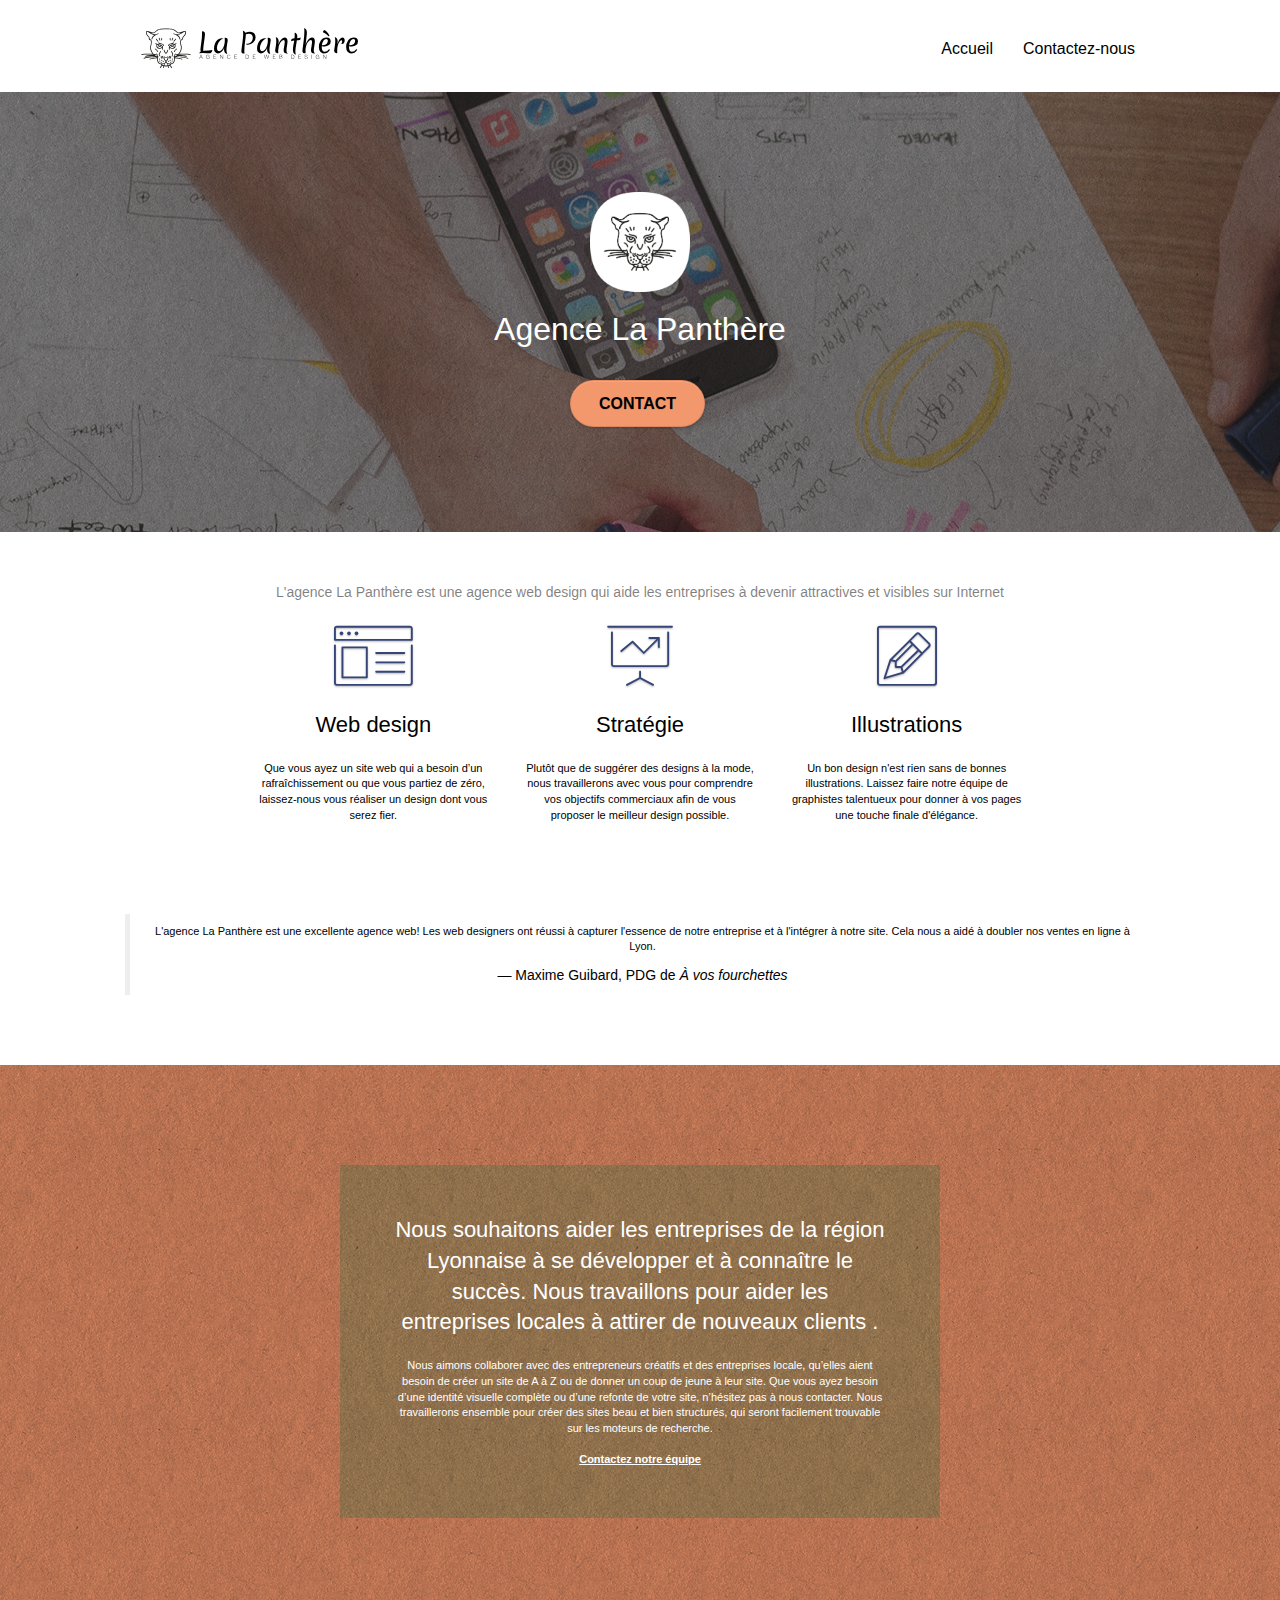
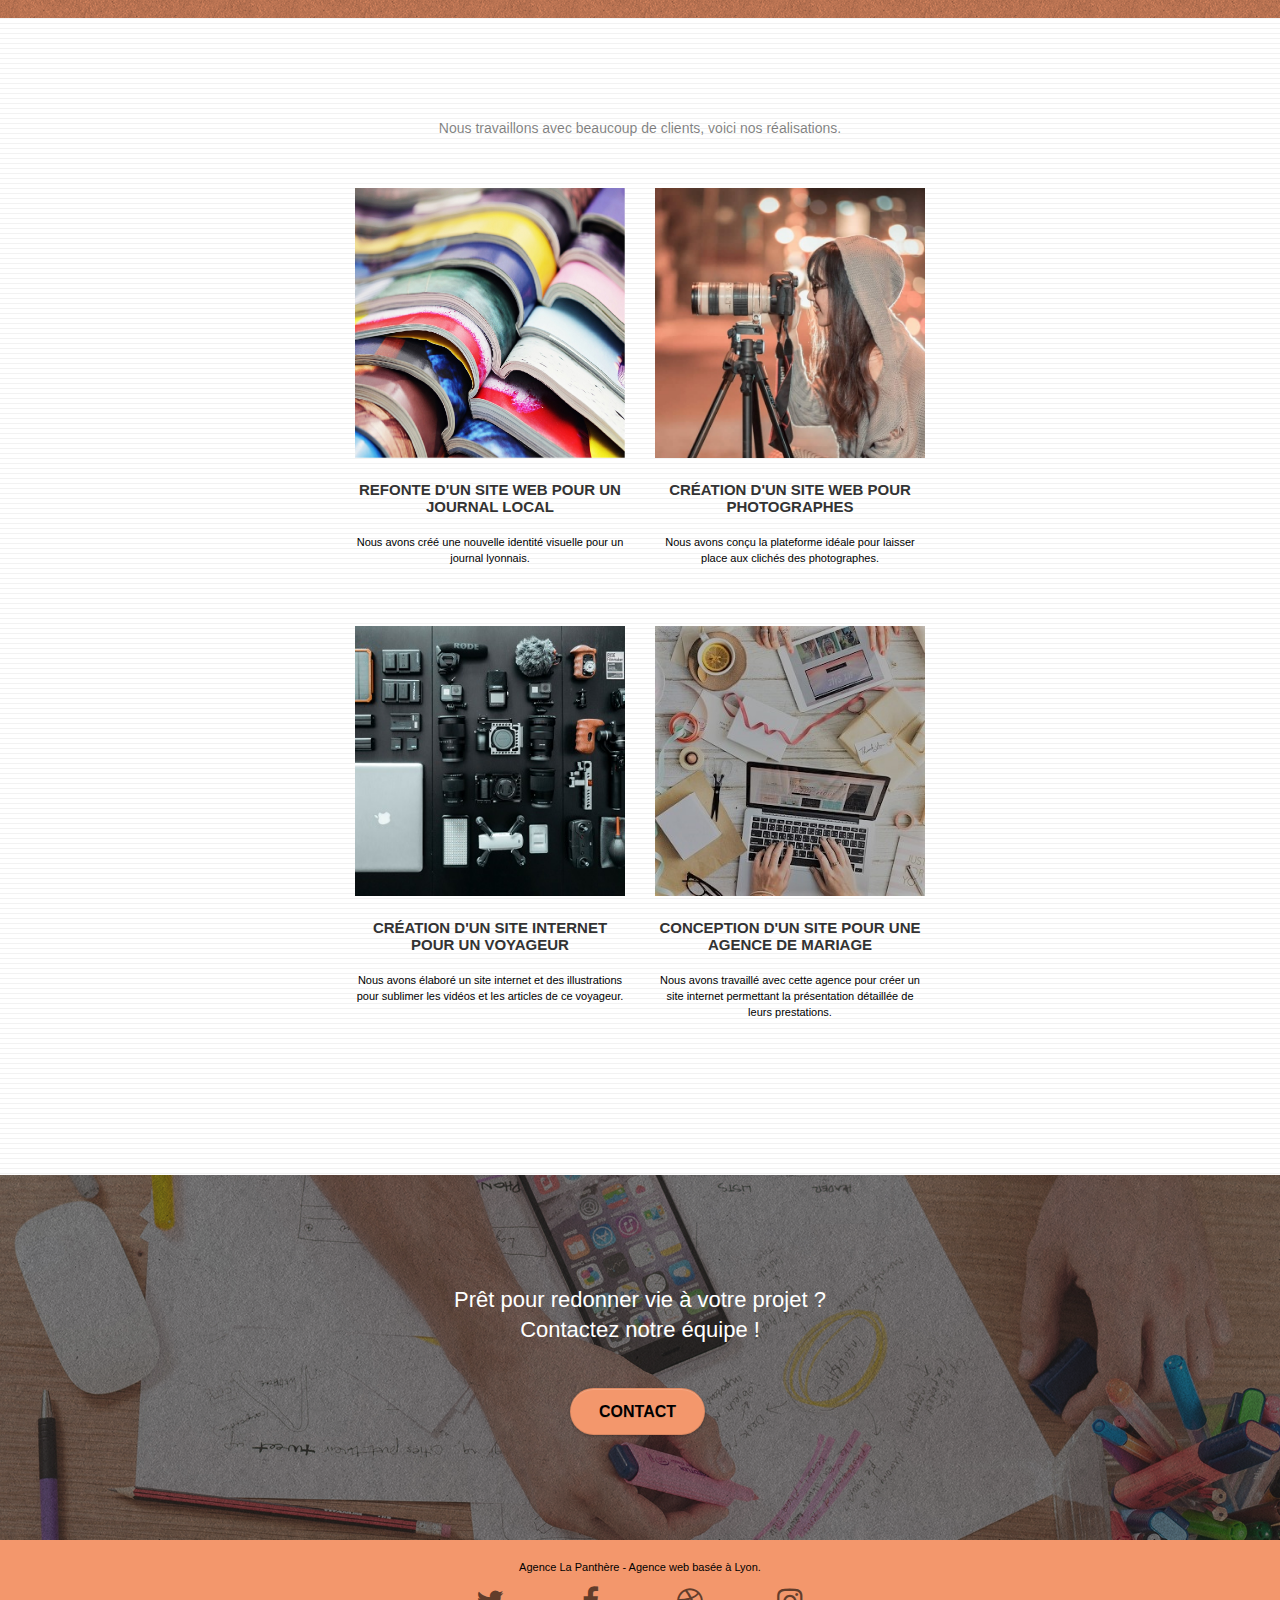
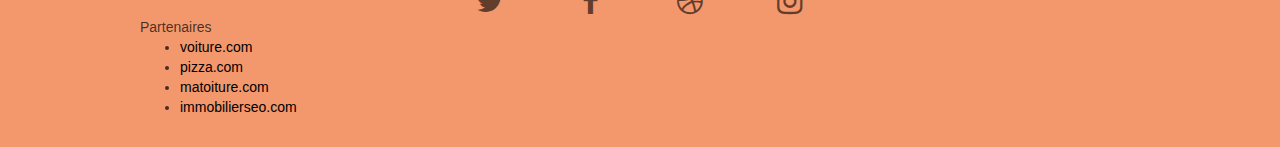
==== commit 8306853b: "Suppression gmap" ====
--- a/index.html
+++ b/index.html
@@ -16,7 +16,6 @@
 	<script src="./js/bootstrap.js"></script>
 	<script src="./js/blocs.js"></script>
 	<script src="./js/jquery.touchSwipe.js" defer></script>
-	<script src="./js/gmaps.js"></script>
 
     <title>La Panthère, entreprise de web design à Lyon</title>
 
--- a/style.css
+++ b/style.css
@@ -833,6 +833,10 @@
     color: #000000!important;
 }
 
+#bloc-5-cta h2{
+    position: relative;
+}
+
 @media (max-width: 1024px) {
     .bloc {
         padding-left: 20px;
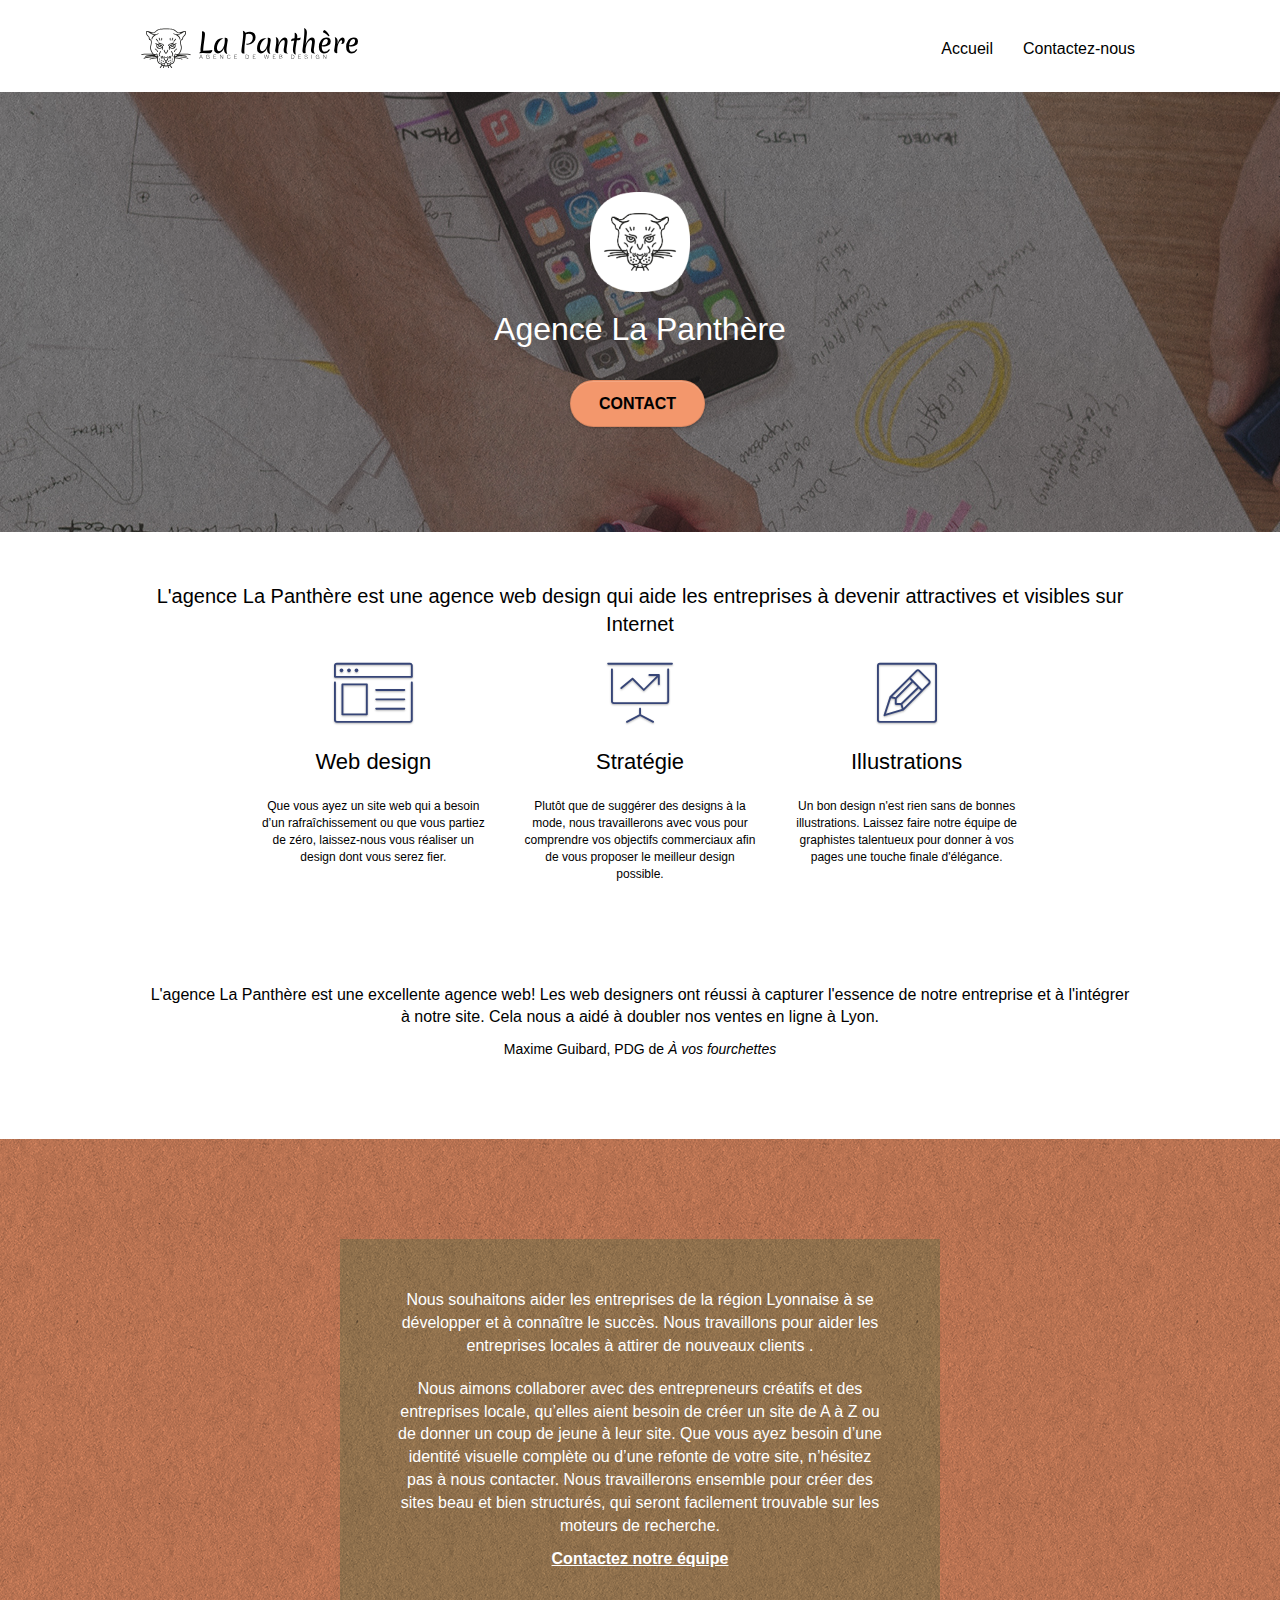
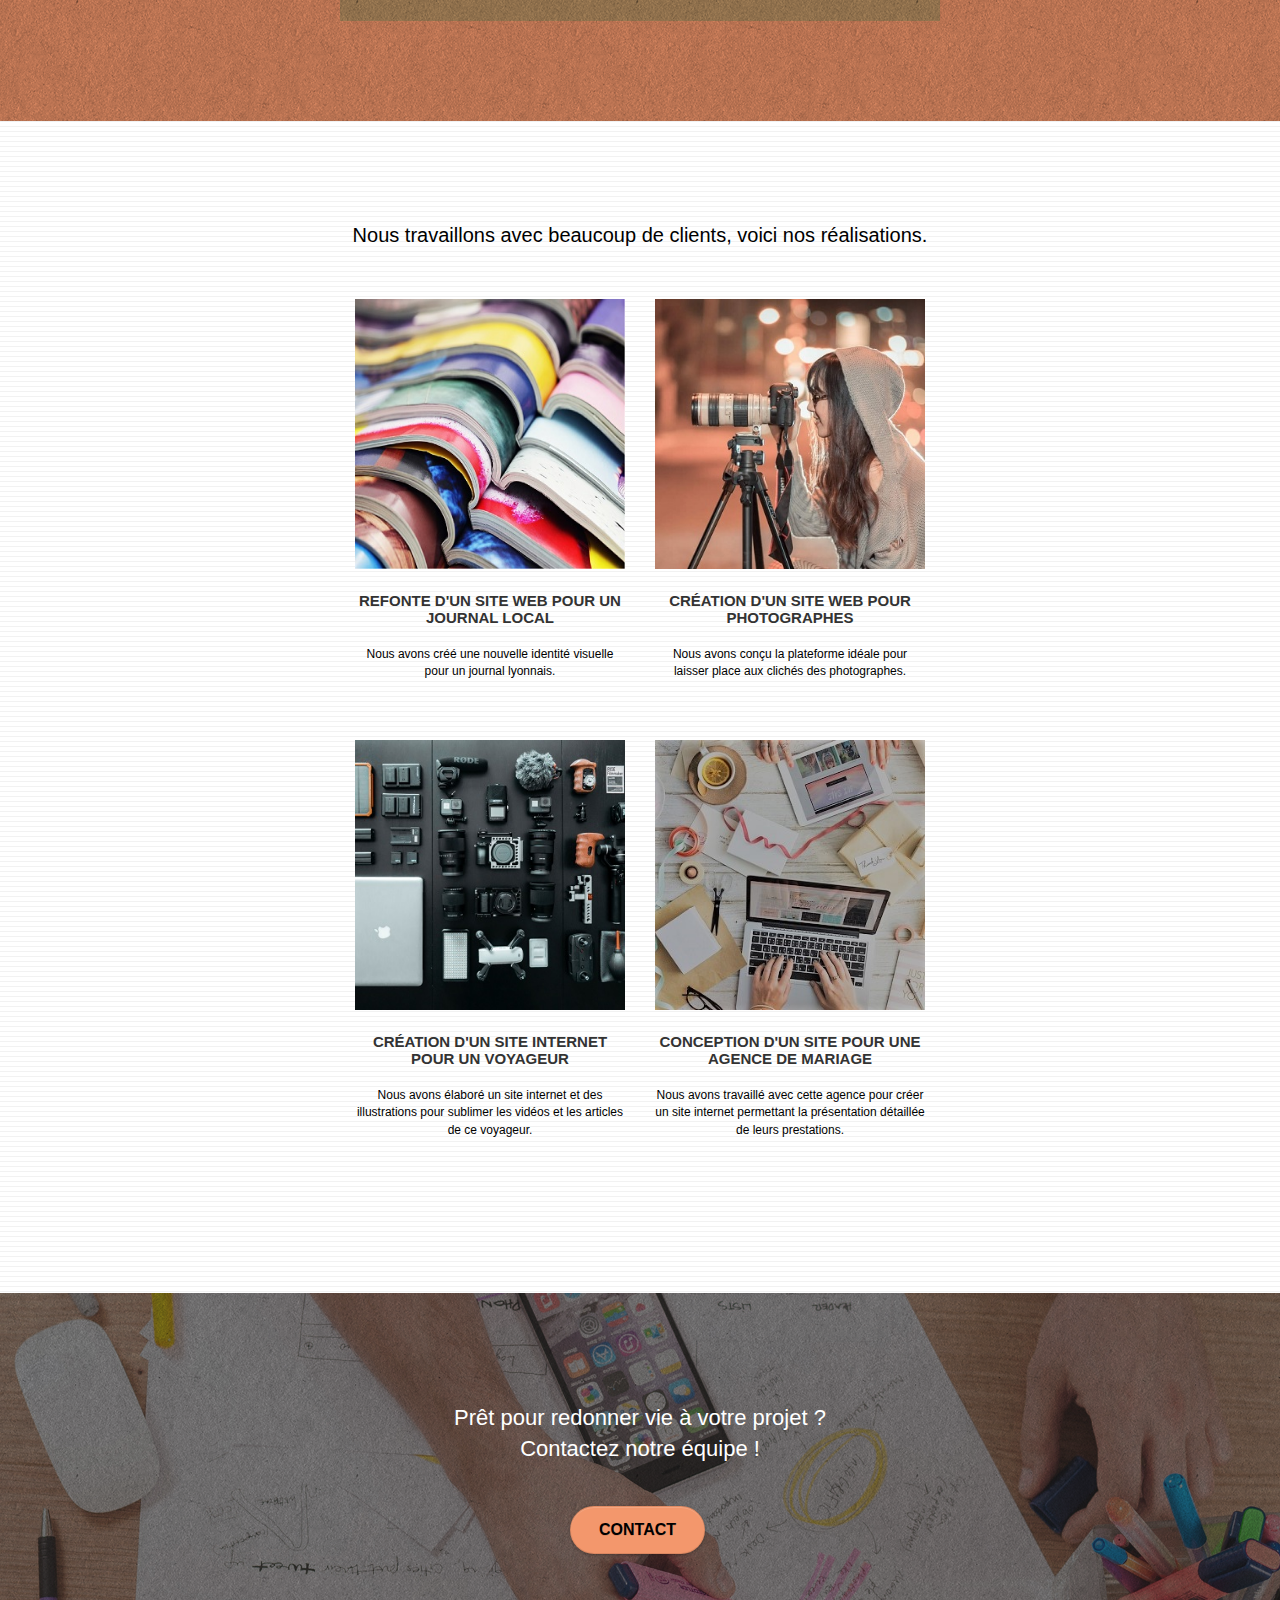
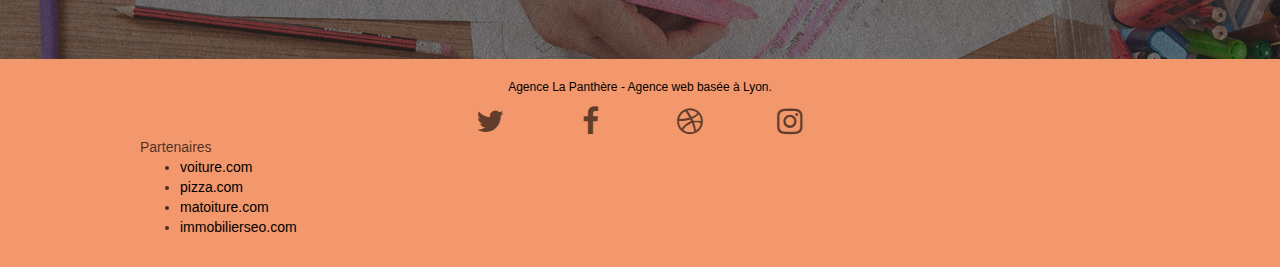
==== commit 43479a23: "Redimensionnement image, contraste page 2, GA" ====
--- a/index.html
+++ b/index.html
@@ -11,8 +11,7 @@
 	<link rel="stylesheet" type="text/css" href="./css/font-awesome.css">
 	<link rel="stylesheet" type="text/css" href="./css/et-line.css">
 	
-    
-	<script src="./js/jquery-2.1.0.js"></script>
+   	<script src="./js/jquery-2.1.0.js"></script>
 	<script src="./js/bootstrap.js"></script>
 	<script src="./js/blocs.js"></script>
 	<script src="./js/jquery.touchSwipe.js" defer></script>
@@ -21,7 +20,14 @@
 
     
 <!-- Analytics -->
- 
+	<script async src="https://www.googletagmanager.com/gtag/js?id=UA-XXXXXXXX"></script>
+	<script>
+		window.dataLayer = window.dataLayer || [];
+		function gtag(){dataLayer.push(arguments);}
+		gtag('js', new Date());
+
+		gtag('config', 'UA-XXXXXXXX');
+	</script>
 <!-- Analytics END -->
     
 </head>
@@ -30,190 +36,194 @@
 <div class="page-container">
     
 <!-- bloc-0 -->
-<div class="bloc bgc-white l-bloc " id="bloc-0">
-	<div class="container bloc-sm">
-
-		<nav class="navbar row">
-			<div class="navbar-header">
-				<a class="navbar-brand" href="index.html"><img src="img/agence-la-panthere-monochrome.svg" alt="Logo de l'entreprise de web design La Panthère" height="40" /></a>
-				<button id="nav-toggle" type="button" class="ui-navbar-toggle navbar-toggle" data-toggle="collapse" data-target=".navbar-1">
-					<span class="sr-only">Toggle navigation</span><span class="icon-bar"></span><span class="icon-bar"></span><span class="icon-bar"></span>
-				</button>
-			</div>
-			<div class="collapse navbar-collapse navbar-1 special-dropdown-nav">
-				<ul class="site-navigation nav navbar-nav">
-					<li>
-						<a href="index.html">Accueil</a>
-					</li>
-					<li>
-					</li>
-					<li>
-						<a href="contact.html">Contactez-nous</a>
-					</li>
-				</ul>
-			</div>
-		</nav>
-	</div>
-</div>
+
+<header>
+	<div class="bloc bgc-white l-bloc " id="bloc-0">
+		<div class="container bloc-sm">
+				<nav class="navbar row">
+					<div class="navbar-header">
+						<a class="navbar-brand" href="index.html"><img src="img/agence-la-panthere-monochrome.svg" alt="Logo de l'entreprise de web design La Panthère" height="40" /></a>
+						<button id="nav-toggle" type="button" class="ui-navbar-toggle navbar-toggle" data-toggle="collapse" data-target=".navbar-1">
+							<span class="sr-only">Toggle navigation</span><span class="icon-bar"></span><span class="icon-bar"></span><span class="icon-bar"></span>
+						</button>
+					</div>
+					<div class="collapse navbar-collapse navbar-1 special-dropdown-nav">
+						<ul class="site-navigation nav navbar-nav">
+							<li>
+								<a href="index.html">Accueil</a>
+							</li>
+							<li>
+							</li>
+							<li>
+								<a href="contact.html">Contactez-nous</a>
+							</li>
+						</ul>
+					</div>
+				</nav>
+		</div>
+	</div>
+</header>
 <!-- bloc-0 END -->
 
 <!-- bloc-1-presentation -->
-<div class="bloc bgc-dark-slate-blue bg-banniere d-bloc bg-t-edge bloc-bg-texture texture-paper b-parallax" id="bloc-1-hero">
-	<div class="container bloc-lg">
-		<div class="row tight-width-whitespace">
-			<div class="col-sm-12">
-				<img src="img/logo.png" class="center-block image-resize-mode" width="100" alt="Logo de l'entreprise de web design La Panthère" />
-				<h1 class="text-center hero-bloc-text tc-white ">
-					Agence La Panthère
-				</h1>
-				<div class="text-center">
-					<a href="contact.html" class="btn btn-lg btn-clean btn-rd cta-hero btn-atomic-tangerine" id="cta-hero">Contact</a>
-				</div>
-			</div>
-		</div>
-	</div>
-</div>
-<!-- bloc-1-presentation END -->
-
-<!-- bloc-2-services -->
-<div class="bloc bgc-white l-bloc" id="bloc-2-services">
-	<div class="container bloc-md">
-		<div class="text-center">
-			L'agence La Panthère est une agence web design qui aide les entreprises à devenir attractives et visibles sur Internet
-		</div>
-		<div class="row voffset-lg med-width-whitespace">
-			<div class="col-sm-4">
-				<div class="text-center">
-					<span class="et-icon-browser sm-shadow icon-dark-slate-blue icons icon-lg"></span>
-				</div>
-				<h2 class="mg-md text-center">
-					Web design
+<main>
+	<div class="bloc bgc-dark-slate-blue bg-banniere d-bloc bg-t-edge bloc-bg-texture texture-paper b-parallax" id="bloc-1-hero">
+		<div class="container bloc-lg">
+			<div class="row tight-width-whitespace">
+				<div class="col-sm-12">
+					<img src="img/logo.png" class="center-block image-resize-mode" width="100" alt="Logo de l'entreprise de web design La Panthère" />
+					<h1 class="text-center hero-bloc-text tc-white ">
+						Agence La Panthère
+					</h1>
+					<div class="text-center">
+						<a href="contact.html" class="btn btn-lg btn-clean btn-rd cta-hero btn-atomic-tangerine" id="cta-hero" role="button">Contact</a>
+					</div>
+				</div>
+			</div>
+		</div>
+	</div>
+	<!-- bloc-1-presentation END -->
+
+	<!-- bloc-2-services -->
+	<div class="bloc bgc-white l-bloc" id="bloc-2-services">
+		<div class="container bloc-md">
+			<div class="text-center section-description">
+				L'agence La Panthère est une agence web design qui aide les entreprises à devenir attractives et visibles sur Internet
+			</div>
+			<div class="row voffset-lg med-width-whitespace">
+				<div class="col-sm-4">
+					<div class="text-center">
+						<span class="et-icon-browser sm-shadow icon-dark-slate-blue icons icon-lg"></span>
+					</div>
+					<h2 class="mg-md text-center">
+						Web design
+					</h2>
+					<p class="text-center ">
+						Que vous ayez un site web qui a besoin d&rsquo;un rafraîchissement ou que vous partiez de zéro, laissez-nous vous réaliser un design dont vous serez fier.
+					</p>
+				</div>
+				<div class="col-sm-4">
+					<div class="text-center">
+						<span class="et-icon-presentation sm-shadow icon-dark-slate-blue icons icon-lg"></span>
+					</div>
+					<h2 class="mg-md text-center">
+						Stratégie
+					</h2>
+					<p class="text-center ">
+						Plutôt que de suggérer des designs à la mode, nous travaillerons avec vous pour comprendre vos objectifs commerciaux afin de vous proposer le meilleur design possible.<br>
+					</p>
+				</div>
+				<div class="col-sm-4">
+					<div class="text-center">
+						<span class="et-icon-edit sm-shadow icon-dark-slate-blue icons icon-lg"></span>
+					</div>
+					<h2 class="mg-md text-center">
+						Illustrations
+					</h2>
+					<p class="text-center ">
+						Un bon design n'est rien sans de bonnes illustrations. Laissez faire notre équipe de graphistes talentueux pour donner à vos pages une touche finale d'élégance.
+					</p>
+				</div>
+			</div>
+			<div class="row voffset-lg voffset">
+				<blockquote class="blockquote text-center">
+					<p>L'agence La Panthère est une excellente agence web! Les web designers ont réussi à capturer l'essence de notre entreprise et à l'intégrer à notre site. Cela nous a aidé à doubler nos ventes en ligne à Lyon.</p>
+					<footer class="blockquote-footer">Maxime Guibard, PDG de <cite title="Source Title">À vos fourchettes</cite></footer>
+				</blockquote>
+			</div>
+		</div>
+	</div>
+	<!-- bloc-2-services END -->
+
+	<!-- bloc-3-what-i-do -->
+	<div class="bloc tc-white bgc-atomic-tangerine bg-presentation d-bloc bloc-bg-texture texture-paper b-parallax" id="bloc-3-what-i-do">
+		<div class="container bloc-lg">
+			<div class="row tight-width-whitespace black-background">
+				<div class="col-sm-12">
+					<p class="mg-md text-center tc-white">
+						Nous souhaitons aider les entreprises de la région Lyonnaise à se développer et à connaître le succès. Nous travaillons pour aider les entreprises locales à attirer de nouveaux clients .<br>
+					</p>
+					<p class="text-center white">
+						Nous aimons collaborer avec des entrepreneurs créatifs et des entreprises locale, qu’elles aient besoin de créer un site de A à Z ou de donner un coup de jeune à leur site. Que vous ayez besoin d’une identité visuelle complète ou d’une refonte de votre site, n’hésitez pas à nous contacter. Nous travaillerons ensemble pour créer des sites beau et bien structurés, qui seront facilement trouvable sur les moteurs de recherche.<br>
+					</p>
+					<p class="text-center"><a class="ltc-white bold-link" href="contact.html">Contactez notre équipe</a></p>
+				</div>
+			</div>
+		</div>
+	</div>
+	<!-- bloc-3-what-i-do END -->
+
+	<!-- bloc-4-portfolio -->
+	<div class="bloc bgc-white bg-lines-h2-bg bg-repeat l-bloc" id="bloc-4-portfolio">
+		<div class="container bloc-lg">
+			<div class="row">
+				<div class="col-sm-12 text-center section-description">
+					Nous travaillons avec beaucoup de clients, voici nos réalisations.
+				</div>
+			</div>
+			<div class="row tight-width-whitespace portfolio-row">
+				<div class="col-sm-6">
+					<a href="#" data-lightbox="img/1_light.jpg" data-gallery-id="gallery-1" data-caption="Refonte d'un site web pour un journal local" data-frame="snapshot-lb"><img src="img/1.jpg" alt="Photo de livre empilé" class="img-responsive portfolio-thumb" /></a>
+					<h3 class="mg-md text-center">
+						Refonte d'un site web pour un journal local
+					</h3>
+					<p class="text-center">
+						Nous avons créé une nouvelle identité visuelle pour un journal lyonnais.
+					</p>
+				</div>
+				<div class="col-sm-6">
+					<a href="#" data-lightbox="img/2.jpg" data-gallery-id="gallery-1" data-caption="Création d'un site web pour photographes" data-frame="snapshot-lb"><img src="img/2.jpg" class="img-responsive portfolio-thumb" alt="Photo d'une femme prenant une photo" /></a>
+					<h3 class="mg-md text-center">
+						Création d'un site web pour photographes
+					</h3>
+					<p class="text-center">
+						Nous avons conçu la plateforme idéale pour laisser place aux clichés des photographes.
+					</p>
+				</div>
+			</div>
+			<div class="row tight-width-whitespace portfolio-row">
+				<div class="col-sm-6">
+					<a href="#" data-lightbox="img/3.bmp" data-gallery-id="gallery-1" data-caption="Création d'un site internet pour un voyageur" data-frame="snapshot-lb"><img src="img/3.bmp" class="img-responsive portfolio-thumb" alt="Photo de divers équipements de vidéaste"/></a>
+					<h3 class="mg-md text-center">
+						Création d'un site internet pour un voyageur
+					</h3>
+					<p class="text-center">
+						Nous avons élaboré un site internet et des illustrations pour sublimer les vidéos et les articles de ce voyageur.
+					</p>
+				</div>
+				<div class="col-sm-6">
+					<a href="#" data-lightbox="img/4.bmp" data-gallery-id="gallery-1" data-caption="Conception d'un site pour une agence de mariage" data-frame="snapshot-lb"><img src="img/4.bmp" class="img-responsive portfolio-thumb" alt="Photo représantant des personnes travaillant sur une site web pour une agence de mariage" /></a>
+					<h3 class="mg-md text-center">
+						Conception d'un site pour une agence de mariage
+					</h3>
+					<p class="text-center">
+						Nous avons travaillé avec cette agence pour créer un site internet permettant la présentation détaillée de leurs prestations.
+					</p>
+				</div>
+			</div>
+		</div>
+	</div>
+	<!-- bloc-4-portfolio END -->
+
+	<!-- bloc-5-cta -->
+	<div class="bloc bgc-dark-slate-blue bg-banniere d-bloc bloc-bg-texture texture-paper" id="bloc-5-cta">
+		<div class="container bloc-lg">
+			<div class="row">
+				<h2 class="mg-md text-center tc-white">
+					Prêt pour redonner vie à votre projet ?<br>Contactez notre équipe !
 				</h2>
-				<p class="text-center ">
-					Que vous ayez un site web qui a besoin d&rsquo;un rafraîchissement ou que vous partiez de zéro, laissez-nous vous réaliser un design dont vous serez fier.
-				</p>
-			</div>
-			<div class="col-sm-4">
-				<div class="text-center">
-					<span class="et-icon-presentation sm-shadow icon-dark-slate-blue icons icon-lg"></span>
-				</div>
-				<h2 class="mg-md text-center">
-					Stratégie
-				</h2>
-				<p class="text-center ">
-					Plutôt que de suggérer des designs à la mode, nous travaillerons avec vous pour comprendre vos objectifs commerciaux afin de vous proposer le meilleur design possible.<br>
-				</p>
-			</div>
-			<div class="col-sm-4">
-				<div class="text-center">
-					<span class="et-icon-edit sm-shadow icon-dark-slate-blue icons icon-lg"></span>
-				</div>
-				<h2 class="mg-md text-center">
-					Illustrations
-				</h2>
-				<p class="text-center ">
-					Un bon design n'est rien sans de bonnes illustrations. Laissez faire notre équipe de graphistes talentueux pour donner à vos pages une touche finale d'élégance.
-				</p>
-			</div>
-		</div>
-		<div class="row voffset-lg voffset">
-			<blockquote class="blockquote text-center">
-				<p class="mb-0">L'agence La Panthère est une excellente agence web! Les web designers ont réussi à capturer l'essence de notre entreprise et à l'intégrer à notre site. Cela nous a aidé à doubler nos ventes en ligne à Lyon.</p>
-				<footer class="blockquote-footer">Maxime Guibard, PDG de <cite title="Source Title">À vos fourchettes</cite></footer>
-			</blockquote>
-		</div>
-	</div>
-</div>
-<!-- bloc-2-services END -->
-
-<!-- bloc-3-what-i-do -->
-<div class="bloc tc-white bgc-atomic-tangerine bg-presentation d-bloc bloc-bg-texture texture-paper b-parallax" id="bloc-3-what-i-do">
-	<div class="container bloc-lg">
-		<div class="row tight-width-whitespace black-background">
-			<div class="col-sm-12">
-				<h2 class="mg-md text-center tc-white">
-					Nous souhaitons aider les entreprises de la région Lyonnaise à se développer et à connaître le succès. Nous travaillons pour aider les entreprises locales à attirer de nouveaux clients .<br>
-				</h2>
-				<p class="text-center white">
-					Nous aimons collaborer avec des entrepreneurs créatifs et des entreprises locale, qu’elles aient besoin de créer un site de A à Z ou de donner un coup de jeune à leur site. Que vous ayez besoin d’une identité visuelle complète ou d’une refonte de votre site, n’hésitez pas à nous contacter. Nous travaillerons ensemble pour créer des sites beau et bien structurés, qui seront facilement trouvable sur les moteurs de recherche. <br><br><a class="ltc-white bold-link" href="contact.html">Contactez notre équipe</a><br>
-				</p>
-			</div>
-		</div>
-	</div>
-</div>
-<!-- bloc-3-what-i-do END -->
-
-<!-- bloc-4-portfolio -->
-<div class="bloc bgc-white bg-lines-h2-bg bg-repeat l-bloc" id="bloc-4-portfolio">
-	<div class="container bloc-lg">
-		<div class="row">
-			<div class="col-sm-12 text-center">
-				Nous travaillons avec beaucoup de clients, voici nos réalisations.
-			</div>
-		</div>
-		<div class="row tight-width-whitespace portfolio-row">
-			<div class="col-sm-6">
-				<a href="#" data-lightbox="img/1.jpg" data-gallery-id="gallery-1" data-caption="Refonte d'un site web pour un journal local" data-frame="snapshot-lb"><img src="img/1.jpg" alt="Photo de livre empilé" class="img-responsive portfolio-thumb" /></a>
-				<h3 class="mg-md text-center">
-					Refonte d'un site web pour un journal local
-				</h3>
-				<p class="text-center">
-					Nous avons créé une nouvelle identité visuelle pour un journal lyonnais.
-				</p>
-			</div>
-			<div class="col-sm-6">
-				<a href="#" data-lightbox="img/2.jpg" data-gallery-id="gallery-1" data-caption="Création d'un site web pour photographes" data-frame="snapshot-lb"><img src="img/2.jpg" class="img-responsive portfolio-thumb" alt="Photo d'une femme prenant une photo" /></a>
-				<h3 class="mg-md text-center">
-					Création d'un site web pour photographes
-				</h3>
-				<p class="text-center">
-					Nous avons conçu la plateforme idéale pour laisser place aux clichés des photographes.
-				</p>
-			</div>
-		</div>
-		<div class="row tight-width-whitespace portfolio-row">
-			<div class="col-sm-6">
-				<a href="#" data-lightbox="img/3.bmp" data-gallery-id="gallery-1" data-caption="Création d'un site internet pour un voyageur" data-frame="snapshot-lb"><img src="img/3.bmp" class="img-responsive portfolio-thumb" alt="Photo de divers équipements de vidéaste"/></a>
-				<h3 class="mg-md text-center">
-					Création d'un site internet pour un voyageur
-				</h3>
-				<p class="text-center">
-					Nous avons élaboré un site internet et des illustrations pour sublimer les vidéos et les articles de ce voyageur.
-				</p>
-			</div>
-			<div class="col-sm-6">
-				<a href="#" data-lightbox="img/4.bmp" data-gallery-id="gallery-1" data-caption="Conception d'un site pour une agence de mariage" data-frame="snapshot-lb"><img src="img/4.bmp" class="img-responsive portfolio-thumb" alt="Photo représantant des personnes travaillant sur une site web pour une agence de mariage" /></a>
-				<h3 class="mg-md text-center">
-					Conception d'un site pour une agence de mariage
-				</h3>
-				<p class="text-center">
-					Nous avons travaillé avec cette agence pour créer un site internet permettant la présentation détaillée de leurs prestations.
-				</p>
-			</div>
-		</div>
-	</div>
-</div>
-<!-- bloc-4-portfolio END -->
-
-<!-- bloc-5-cta -->
-<div class="bloc bgc-dark-slate-blue bg-banniere d-bloc bloc-bg-texture texture-paper" id="bloc-5-cta">
-	<div class="container bloc-lg">
-		<div class="row">
-			<h2 class="mg-md text-center tc-white">
-				Prêt pour redonner vie à votre projet ?<br>Contactez notre équipe !
-			</h2>
-			<div class="col-sm-12 text-center">
-				<a href="contact.html" class="btn btn-atomic-tangerine btn-clean btn-rd btn-lg cta-hero">Contact</a>
-			</div>
-		</div>
-	</div>
-</div>
-<!-- bloc-5-cta END -->
-
-<!-- ScrollToTop Button -->
-<a class="bloc-button btn btn-d scrollToTop" onclick="scrollToTarget('1')"><span class="fa fa-chevron-up"></span></a>
-<!-- ScrollToTop Button END-->
-
+				<div class="col-sm-12 text-center">
+					<a href="contact.html" class="btn btn-atomic-tangerine btn-clean btn-rd btn-lg cta-hero" role="button">Contact</a>
+				</div>
+			</div>
+		</div>
+	</div>
+	<!-- bloc-5-cta END -->
+
+	<!-- ScrollToTop Button -->
+	<a class="bloc-button btn btn-d scrollToTop" onclick="scrollToTarget('1')"><span class="fa fa-chevron-up"></span></a>
+	<!-- ScrollToTop Button END-->
+</main>
 <!-- Footer - bloc-8 -->
 <footer>
 	<div class="bloc bgc-atomic-tangerine d-bloc" id="bloc-8">
--- a/style.css
+++ b/style.css
@@ -677,7 +677,7 @@
 }
 
 p {
-    font-size: 11px;
+    font-size: 12px;
 }
 
 .tight-width-whitespace {
@@ -836,6 +836,29 @@
 #bloc-5-cta h2{
     position: relative;
 }
+
+#bloc-3-what-i-do p{
+    font-size: 16px;
+}
+
+#bloc-3-what-i-do a{
+    font-size: 16px;
+}
+
+.blockquote p{
+    font-size: 16px;
+}
+
+.section-description{
+    color: #000000!important;
+    font-size: 20px;
+}
+
+.subtitle{
+    font-size: 18px;
+}
+
+
 
 @media (max-width: 1024px) {
     .bloc {
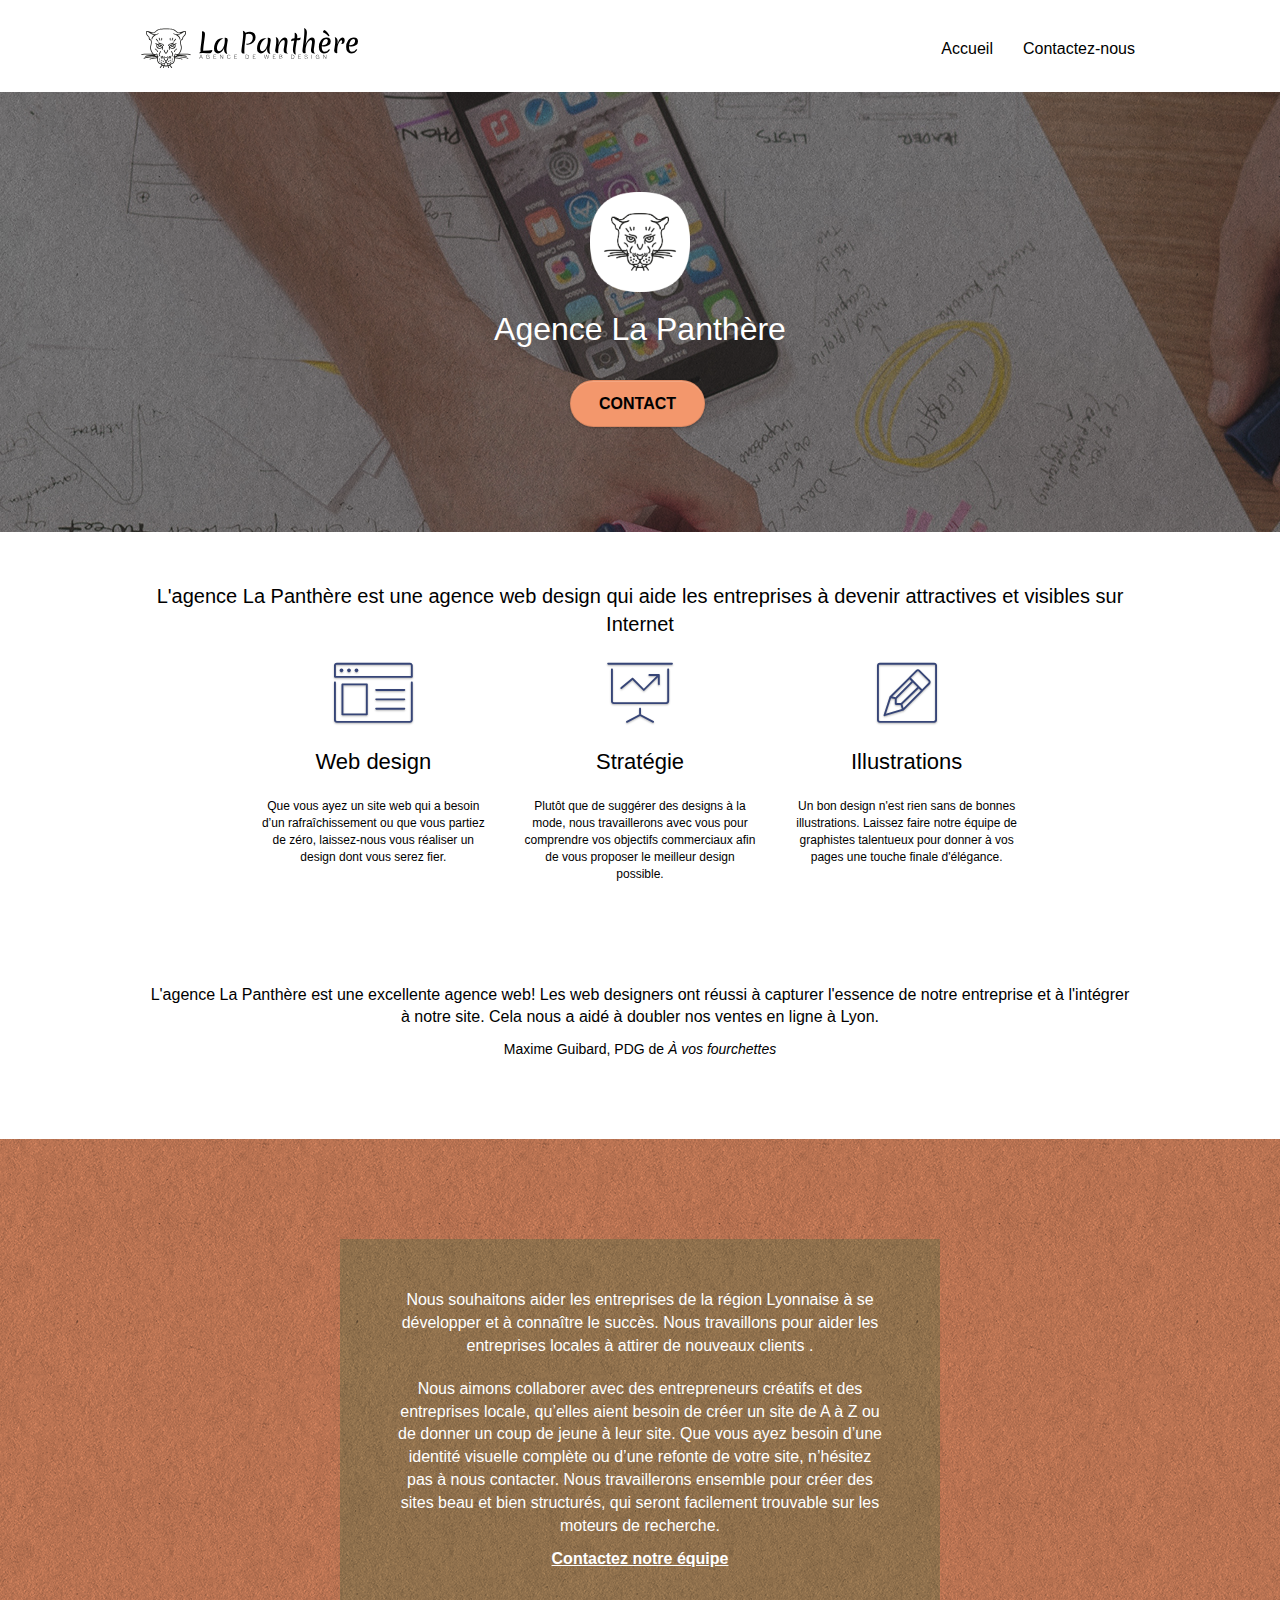
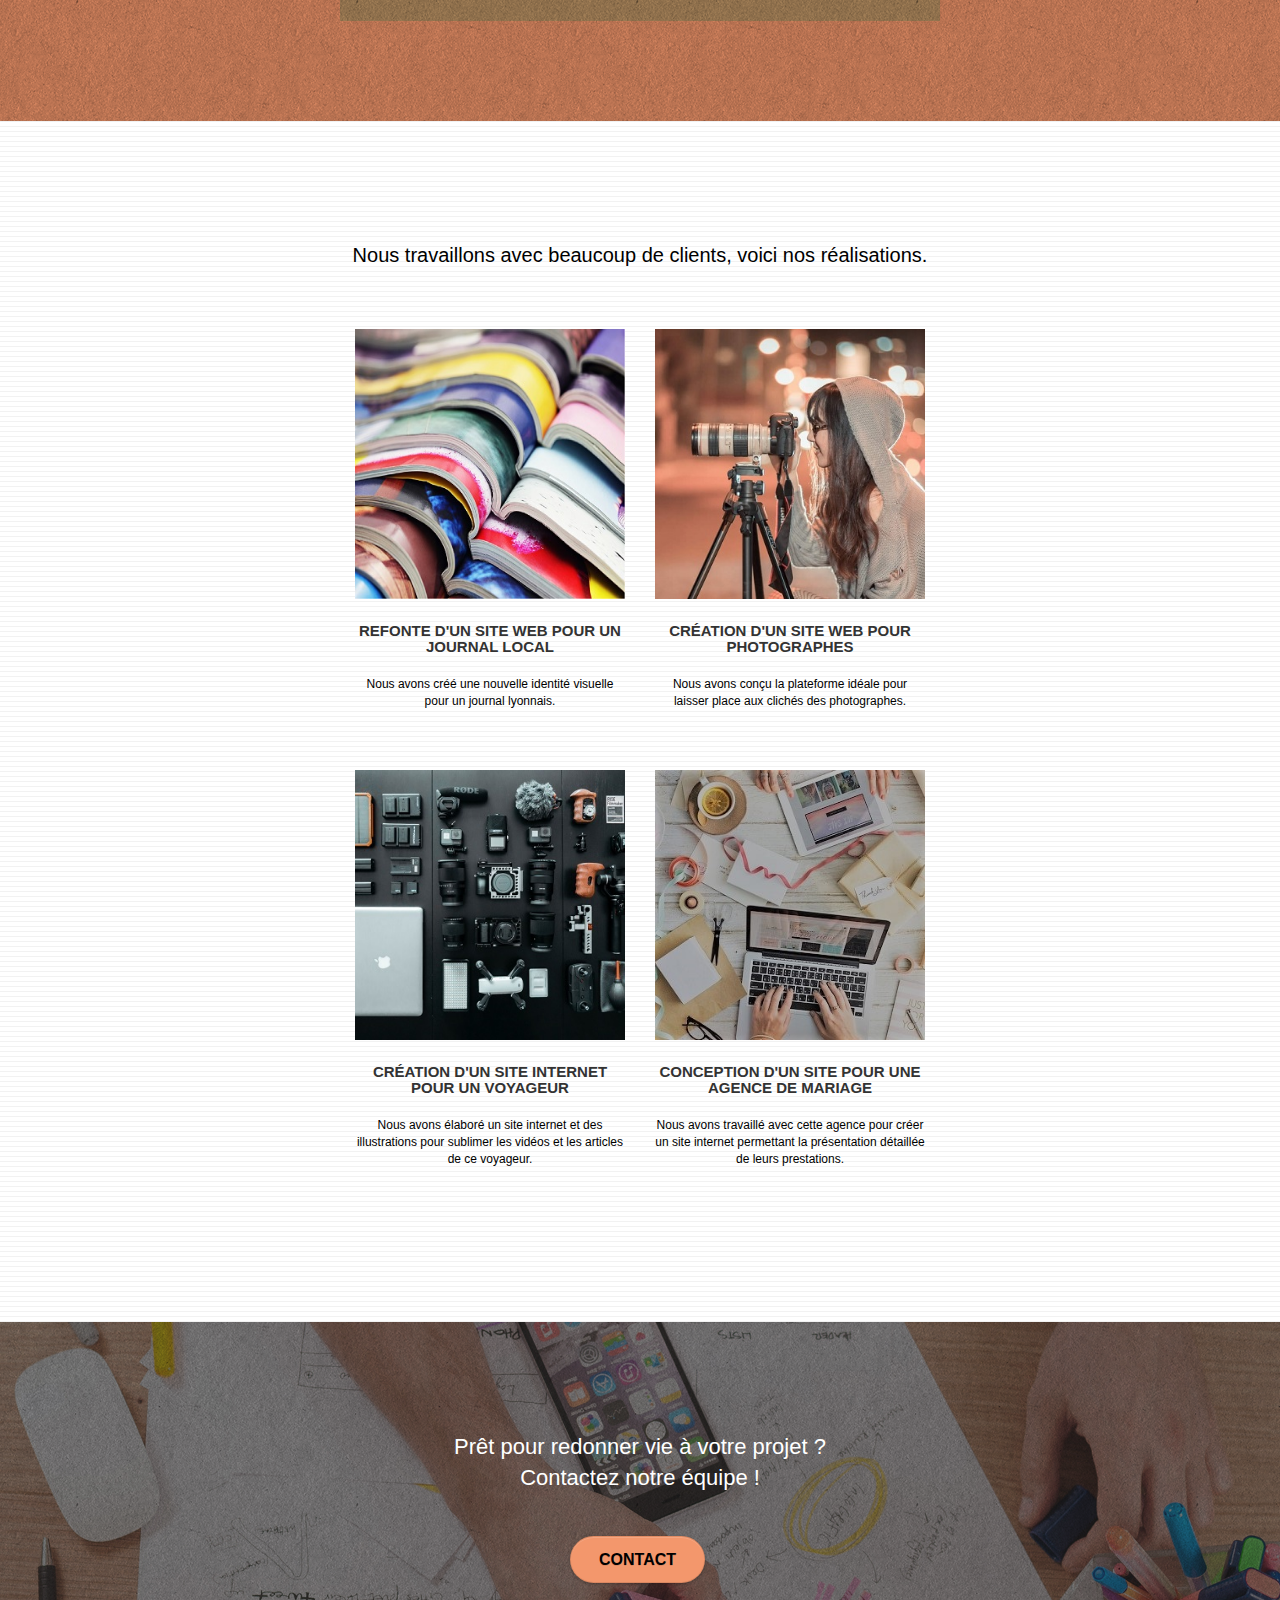
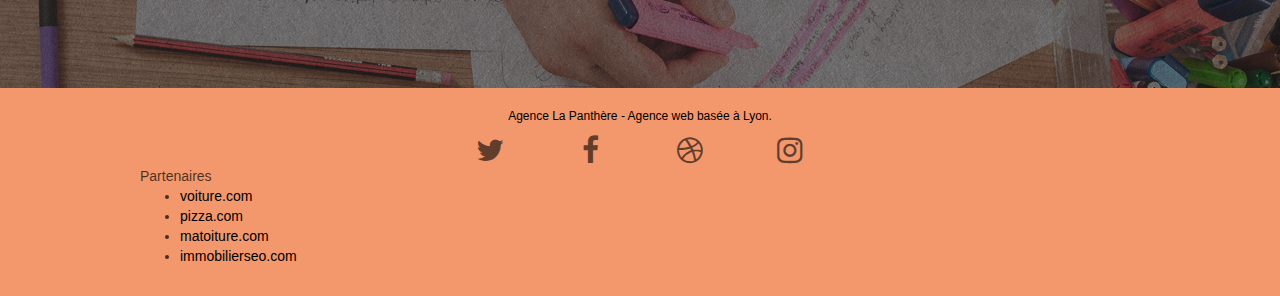
==== commit f05c3e6f: "bmp to jpg et suppression device dans media css" ====
--- a/index.html
+++ b/index.html
@@ -20,14 +20,7 @@
 
     
 <!-- Analytics -->
-	<script async src="https://www.googletagmanager.com/gtag/js?id=UA-XXXXXXXX"></script>
-	<script>
-		window.dataLayer = window.dataLayer || [];
-		function gtag(){dataLayer.push(arguments);}
-		gtag('js', new Date());
-
-		gtag('config', 'UA-XXXXXXXX');
-	</script>
+
 <!-- Analytics END -->
     
 </head>
@@ -157,9 +150,9 @@
 	<div class="bloc bgc-white bg-lines-h2-bg bg-repeat l-bloc" id="bloc-4-portfolio">
 		<div class="container bloc-lg">
 			<div class="row">
-				<div class="col-sm-12 text-center section-description">
+				<h2 class="col-sm-12 text-center section-description">
 					Nous travaillons avec beaucoup de clients, voici nos réalisations.
-				</div>
+				</h2>
 			</div>
 			<div class="row tight-width-whitespace portfolio-row">
 				<div class="col-sm-6">
@@ -183,7 +176,7 @@
 			</div>
 			<div class="row tight-width-whitespace portfolio-row">
 				<div class="col-sm-6">
-					<a href="#" data-lightbox="img/3.bmp" data-gallery-id="gallery-1" data-caption="Création d'un site internet pour un voyageur" data-frame="snapshot-lb"><img src="img/3.bmp" class="img-responsive portfolio-thumb" alt="Photo de divers équipements de vidéaste"/></a>
+					<a href="#" data-lightbox="img/3.jpg" data-gallery-id="gallery-1" data-caption="Création d'un site internet pour un voyageur" data-frame="snapshot-lb"><img src="img/3.jpg" class="img-responsive portfolio-thumb" alt="Photo de divers équipements de vidéaste"/></a>
 					<h3 class="mg-md text-center">
 						Création d'un site internet pour un voyageur
 					</h3>
@@ -192,7 +185,7 @@
 					</p>
 				</div>
 				<div class="col-sm-6">
-					<a href="#" data-lightbox="img/4.bmp" data-gallery-id="gallery-1" data-caption="Conception d'un site pour une agence de mariage" data-frame="snapshot-lb"><img src="img/4.bmp" class="img-responsive portfolio-thumb" alt="Photo représantant des personnes travaillant sur une site web pour une agence de mariage" /></a>
+					<a href="#" data-lightbox="img/4.jpg" data-gallery-id="gallery-1" data-caption="Conception d'un site pour une agence de mariage" data-frame="snapshot-lb"><img src="img/4.jpg" class="img-responsive portfolio-thumb" alt="Photo représantant des personnes travaillant sur une site web pour une agence de mariage" /></a>
 					<h3 class="mg-md text-center">
 						Conception d'un site pour une agence de mariage
 					</h3>
--- a/style.css
+++ b/style.css
@@ -826,7 +826,7 @@
 }
 
 .bg-presentation {
-    background-image: url("img/image-de-presentation.bmp");
+    background-image: url("img/image-de-presentation.jpg");
 }
 
 .blockquote-footer{
@@ -883,13 +883,13 @@
     }
 }
 
-@media only screen and (min-device-width: 768px) and (max-device-width: 1024px) and (orientation: landscape) {
+@media only screen and (min-width: 768px) and (max-width: 1024px) and (orientation: landscape) {
     .b-parallax {
         background-attachment: scroll;
     }
 }
 
-@media only screen and (min-device-width: 1024px) and (max-device-width: 1366px) and (-webkit-min-device-pixel-ratio: 1.5) {
+@media only screen and (min-width: 1024px) and (max-width: 1366px) and (-webkit-min-pixel-ratio: 1.5) {
     .b-parallax {
         background-attachment: scroll;
     }
@@ -908,8 +908,8 @@
         position: relative;
     }
     .bloc {
-        padding-left: constant(safe-area-inset-left);
-        padding-right: constant(safe-area-inset-right);
+        padding-left: env(safe-area-inset-left);
+        padding-right: env(safe-area-inset-right);
     }
     .bloc-group,
     .bloc-group .bloc {
@@ -919,8 +919,8 @@
     .bloc-fill-screen .fill-bloc-top-edge,
     .bloc-fill-screen .fill-bloc-bottom-edge {
         padding: 0 20px;
-        padding-left: constant(safe-area-inset-left);
-        padding-right: constant(safe-area-inset-right);
+        padding-left: env(safe-area-inset-left);
+        padding-right: env(safe-area-inset-right);
     }
 }
 
@@ -1051,13 +1051,13 @@
     .close-lightbox {
         display: inline-block;
     }
-    .blocsapp-device-iphone5 {
+    .blocsapp-iphone5 {
         background-size: 216px 425px;
         padding-top: 60px;
         width: 216px;
         height: 425px;
     }
-    .blocsapp-device-iphone5 img {
+    .blocsapp-iphone5 img {
         width: 180px;
         height: 320px;
     }
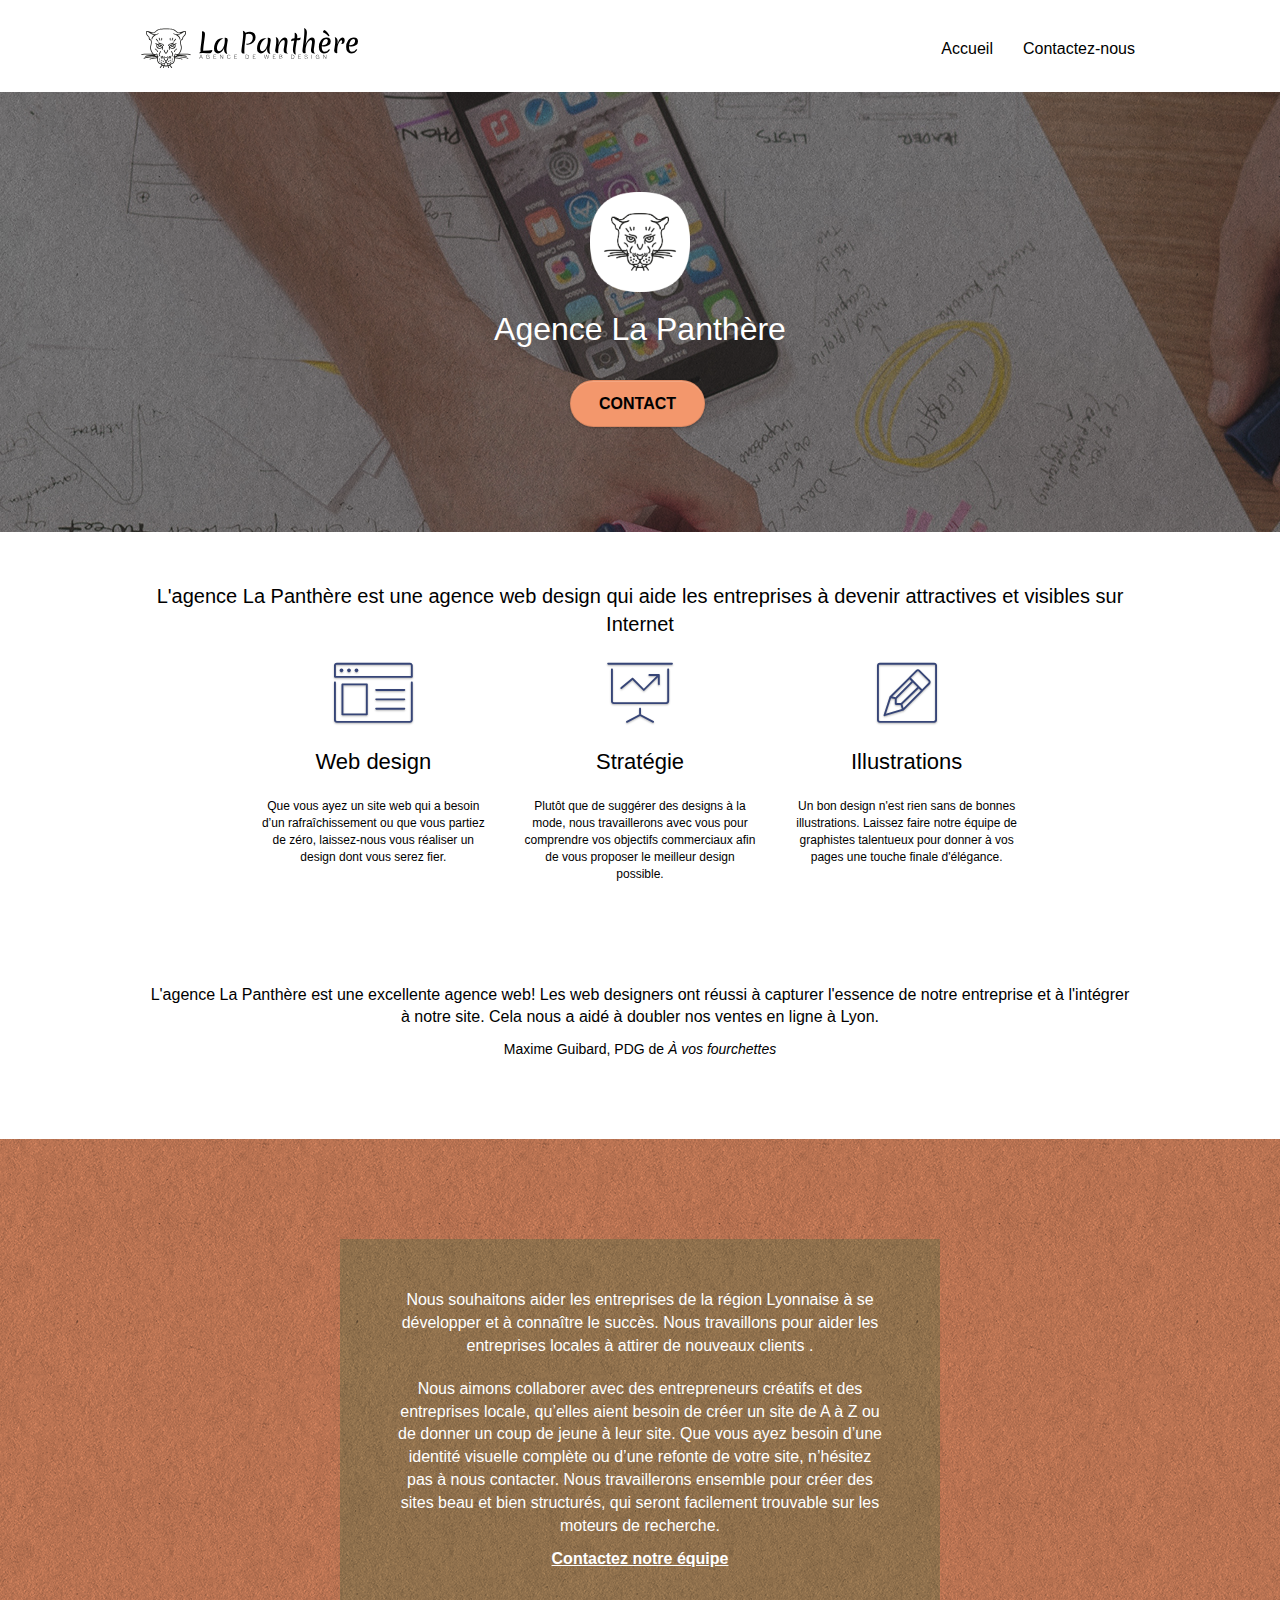
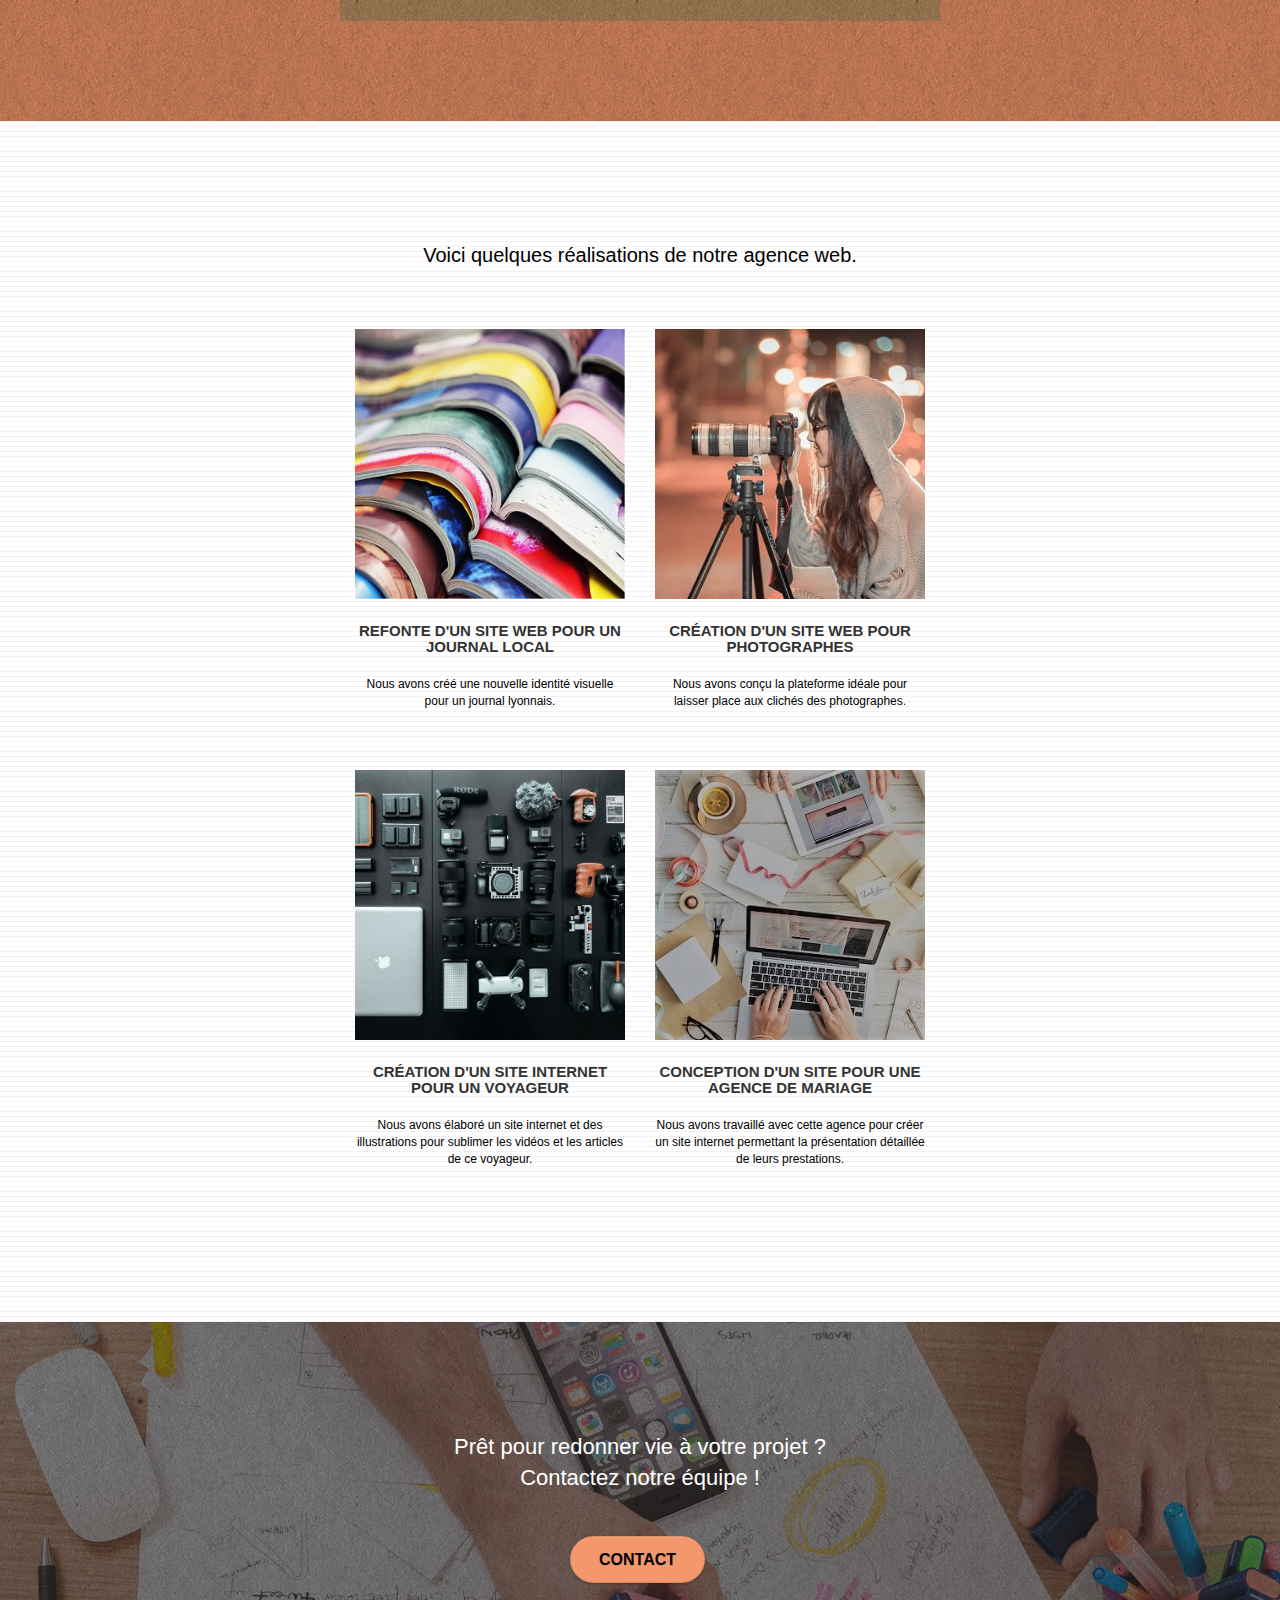
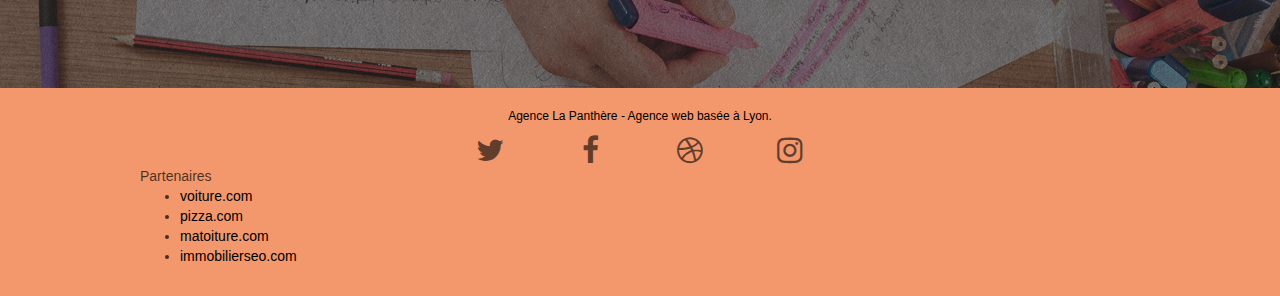
==== commit 4b5bd084: "modification h2" ====
--- a/index.html
+++ b/index.html
@@ -151,7 +151,7 @@
 		<div class="container bloc-lg">
 			<div class="row">
 				<h2 class="col-sm-12 text-center section-description">
-					Nous travaillons avec beaucoup de clients, voici nos réalisations.
+					Voici quelques réalisations de notre agence web.
 				</h2>
 			</div>
 			<div class="row tight-width-whitespace portfolio-row">
